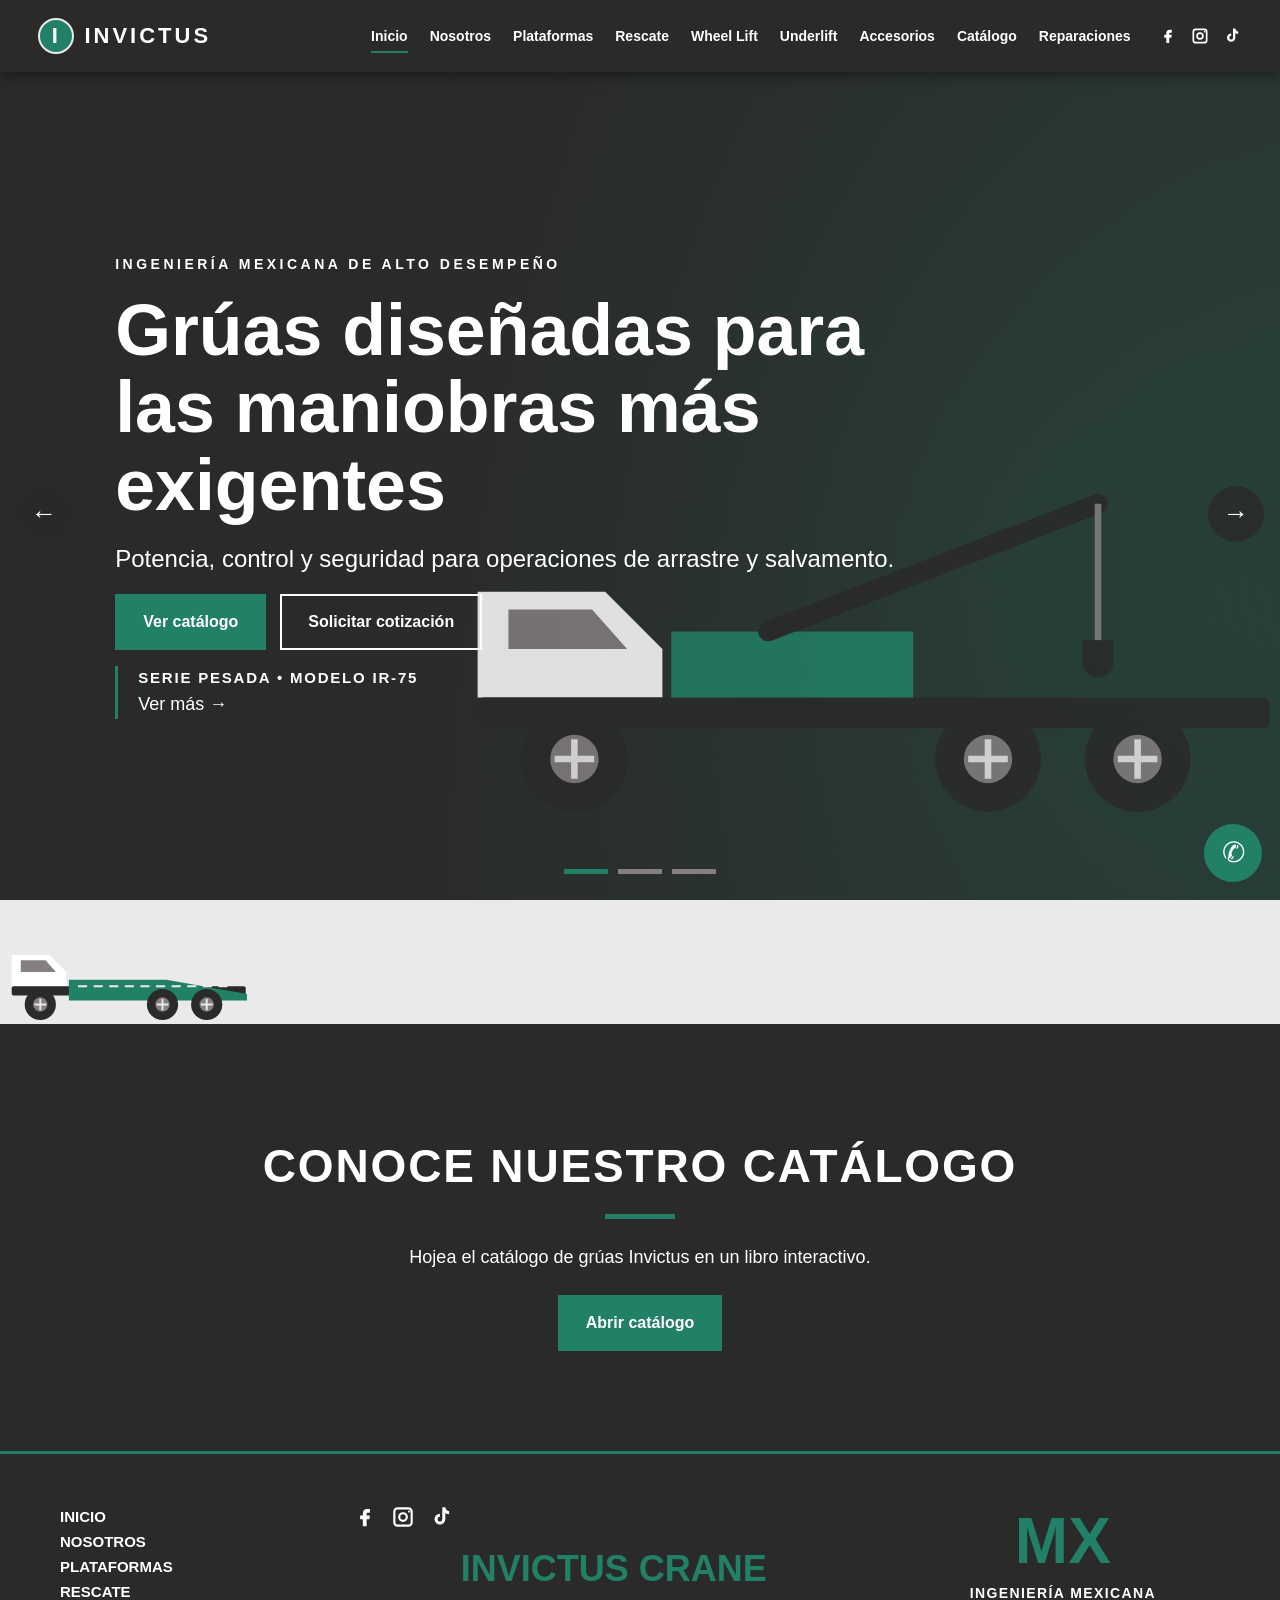
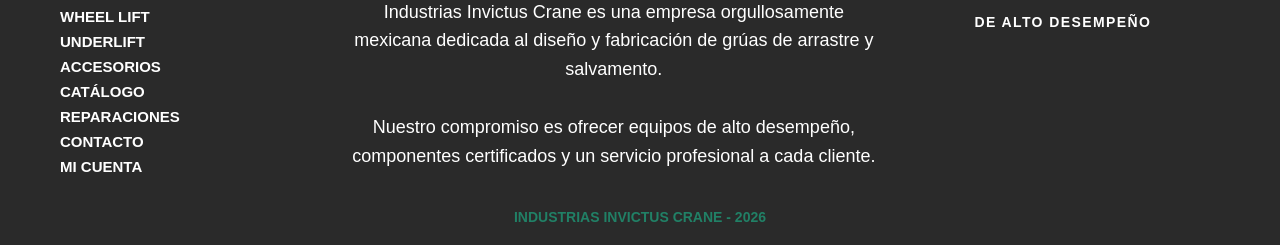
==== index.html @ 2e61e9db "Add files via upload" ====
<!DOCTYPE html><html lang="es"><head><meta charset="utf-8"><meta name="viewport" content="width=device-width,initial-scale=1"><title>Inicio | Industrias Invictus Crane</title><link rel="stylesheet" href="styles.css"></head><body>
<header><a class="logo" href="index.html"><i>I</i>INVICTUS</a><nav><a href="index.html" class="on">Inicio</a><a href="nosotros.html">Nosotros</a><a href="plataformas.html">Plataformas</a><a href="rescate.html">Rescate</a><a href="wheel-lift.html">Wheel Lift</a><a href="underlift.html">Underlift</a><a href="accesorios.html">Accesorios</a><a href="catalogo.html">Catálogo</a><a href="reparaciones.html">Reparaciones</a></nav><div class="soc"><a href="#" aria-label="Facebook"><svg class="ic" viewBox="0 0 24 24"><path d="M14 8h2.5V4.5H14C11.500 4.500 10 6 10 8.500v2H7.500V14H10v6.500h3.500V14H16l.5-3.500h-3V9c0-.600.400-1 1.500-1z"/></svg></a><a href="#" aria-label="Instagram"><svg class="ic" viewBox="0 0 24 24"><path fill-rule="evenodd" d="M7 3h10a4 4 0 0 1 4 4v10a4 4 0 0 1-4 4H7a4 4 0 0 1-4-4V7a4 4 0 0 1 4-4zm0 2a2 2 0 0 0-2 2v10a2 2 0 0 0 2 2h10a2 2 0 0 0 2-2V7a2 2 0 0 0-2-2zm5 2.500a4.500 4.500 0 1 1 0 9 4.500 4.500 0 0 1 0-9zm0 2a2.500 2.500 0 1 0 0 5 2.500 2.500 0 0 0 0-5zM17.500 6a1 1 0 1 1 0 2 1 1 0 0 1 0-2z"/></svg></a><a href="#" aria-label="TikTok"><svg class="ic" viewBox="0 0 24 24"><path d="M16 3c.300 2 1.600 3.400 3.500 3.600v2.800c-1.300 0-2.500-.4-3.500-1.100V14a5 5 0 1 1-5-5v2.800a2.200 2.200 0 1 0 2.200 2.200V3z"/></svg></a></div><button id="bg" aria-label="Menú">☰</button></header>
<main><section class="hero"><div class="sl"><div class="tr" data-t="r"></div><div class="eb">Ingeniería mexicana de alto desempeño</div><h1>Grúas diseñadas para las maniobras más exigentes</h1><p>Potencia, control y seguridad para operaciones de arrastre y salvamento.</p><div class="bt"><a class="btn g" href="catalogo.html">Ver catálogo</a><a class="btn" href="contacto.html">Solicitar cotización</a></div><a class="tg" href="rescate.html"><b>Serie pesada • Modelo IR-75</b><span>Ver más →</span></a></div><div class="sl"><div class="tr" data-t="w"></div><div class="eb">Ingeniería mexicana de alto desempeño</div><h1>Potencia que no se detiene</h1><p>Wheel lift y underlift para cada tipo de vehículo.</p><div class="bt"><a class="btn g" href="catalogo.html">Ver catálogo</a><a class="btn" href="contacto.html">Solicitar cotización</a></div><a class="tg" href="wheel-lift.html"><b>Wheel lift • Modelo WL-50</b><span>Ver más →</span></a></div><div class="sl"><div class="tr" data-t="p"></div><div class="eb">Ingeniería mexicana de alto desempeño</div><h1>Diseñadas para mover lo imposible</h1><p>Diseño especializado, componentes certificados y soporte profesional.</p><div class="bt"><a class="btn g" href="catalogo.html">Ver catálogo</a><a class="btn" href="contacto.html">Solicitar cotización</a></div><a class="tg" href="plataformas.html"><b>Plataforma • Modelo IP-22</b><span>Ver más →</span></a></div><button class="ar" id="a1">←</button><button class="ar" id="a2">→</button><div class="dts"></div></section><div class="rd"><div></div></div><section class="sec dk ce"><div class="wrap rv"><h2 class="t">Conoce nuestro catálogo</h2><p style="margin-bottom:24px">Hojea el catálogo de grúas Invictus en un libro interactivo.</p><a class="btn g" href="catalogo.html">Abrir catálogo</a></div></section></main>
<footer><div class="fg"><ul><li><a href="index.html">Inicio</a></li><li><a href="nosotros.html">Nosotros</a></li><li><a href="plataformas.html">Plataformas</a></li><li><a href="rescate.html">Rescate</a></li><li><a href="wheel-lift.html">Wheel Lift</a></li><li><a href="underlift.html">Underlift</a></li><li><a href="accesorios.html">Accesorios</a></li><li><a href="catalogo.html">Catálogo</a></li><li><a href="reparaciones.html">Reparaciones</a></li><li><a href="contacto.html">Contacto</a></li><li><a href="cuenta.html">Mi cuenta</a></li></ul><div class="fc ce"><div class="soc"><a href="#" aria-label="Facebook"><svg class="ic" viewBox="0 0 24 24"><path d="M14 8h2.5V4.5H14C11.500 4.500 10 6 10 8.500v2H7.500V14H10v6.500h3.500V14H16l.5-3.500h-3V9c0-.600.400-1 1.500-1z"/></svg></a><a href="#" aria-label="Instagram"><svg class="ic" viewBox="0 0 24 24"><path fill-rule="evenodd" d="M7 3h10a4 4 0 0 1 4 4v10a4 4 0 0 1-4 4H7a4 4 0 0 1-4-4V7a4 4 0 0 1 4-4zm0 2a2 2 0 0 0-2 2v10a2 2 0 0 0 2 2h10a2 2 0 0 0 2-2V7a2 2 0 0 0-2-2zm5 2.500a4.500 4.500 0 1 1 0 9 4.500 4.500 0 0 1 0-9zm0 2a2.500 2.500 0 1 0 0 5 2.500 2.500 0 0 0 0-5zM17.500 6a1 1 0 1 1 0 2 1 1 0 0 1 0-2z"/></svg></a><a href="#" aria-label="TikTok"><svg class="ic" viewBox="0 0 24 24"><path d="M16 3c.300 2 1.600 3.400 3.500 3.600v2.800c-1.300 0-2.500-.4-3.500-1.100V14a5 5 0 1 1-5-5v2.800a2.200 2.200 0 1 0 2.200 2.200V3z"/></svg></a></div><h3>INVICTUS CRANE</h3><p>Industrias Invictus Crane es una empresa orgullosamente mexicana dedicada al diseño y fabricación de grúas de arrastre y salvamento.</p><br><p>Nuestro compromiso es ofrecer equipos de alto desempeño, componentes certificados y un servicio profesional a cada cliente.</p></div><div class="fr"><big>MX</big><span>INGENIERÍA MEXICANA<br>DE ALTO DESEMPEÑO</span></div></div><p class="cp">INDUSTRIAS INVICTUS CRANE - 2026</p></footer>
<a class="wa" target="_blank" href="https://wa.me/520000000000" aria-label="WhatsApp">✆</a><script src="app.js"></script><script></script></body></html>
---- styles.css ----
:root{--g:#218066;--c:#2A2A2A;--m:#857F7F;--l:#EAEAEA;--w:#fff}
*{box-sizing:border-box;margin:0;padding:0}
html{scroll-behavior:smooth}
body{font:18px/1.6 Calibri,Carlito,sans-serif;color:var(--c);background:var(--w);padding-top:72px;overflow-x:hidden}
h1,h2,h3,h4,.btn,nav a,label,.eb{font-family:Arial,Helvetica,sans-serif}
a{color:inherit;text-decoration:none}button{font:inherit;cursor:pointer}[hidden]{display:none!important}
header{position:fixed;inset:0 0 auto 0;height:72px;z-index:60;background:var(--c);color:var(--w);display:flex;align-items:center;gap:16px;padding:0 clamp(14px,3vw,40px);box-shadow:0 2px 14px #0007;transition:height .3s}
header.s{height:58px}
.logo{display:flex;align-items:center;gap:10px;font:900 22px Arial;letter-spacing:3px}
.logo i{width:36px;height:36px;border-radius:50%;background:var(--g);display:grid;place-items:center;font-style:normal;border:2px solid var(--l);transition:transform .7s}
.logo:hover i{transform:rotate(360deg)}
nav{display:flex;margin-left:auto}
nav a{padding:8px 11px;font-size:14px;font-weight:700;position:relative}
nav a:after{content:"";position:absolute;left:11px;right:11px;bottom:2px;height:2px;background:var(--g);transform:scaleX(0);transition:.3s}
nav a:hover:after,nav a.on:after{transform:scaleX(1)}
.soc{display:flex;gap:12px}.soc a{width:20px;height:20px;transition:.3s}.soc a:hover{color:var(--g);transform:translateY(-3px)}
.ic{width:100%;height:100%;fill:currentColor}
#bg{display:none;margin-left:auto;background:none;border:0;color:#fff;width:34px;font-size:30px}
@media(max-width:1180px){#bg{display:block}.soc{margin-left:auto}#bg{margin-left:0}nav{display:none}nav.open{display:flex;flex-direction:column;position:fixed;top:58px;left:0;right:0;background:var(--c);padding:10px 20px 20px;animation:up .4s}}
.btn{display:inline-block;padding:13px 26px;border:2px solid var(--w);color:var(--w);font-weight:700;font-size:16px;background:transparent;transition:.3s}
.btn.g{background:var(--g);border-color:var(--g)}.btn.d{border-color:var(--c);color:var(--c)}.btn.d.on{background:var(--c);color:#fff}
.btn:hover{transform:translateY(-3px);box-shadow:0 8px 20px #0005;filter:brightness(1.12)}
.hero{position:relative;height:calc(100vh - 72px);min-height:540px;background:var(--c);overflow:hidden;color:#fff}
.sl{position:absolute;inset:0;opacity:0;transition:opacity 1s;display:flex;flex-direction:column;justify-content:center;align-items:flex-start;gap:16px;padding:0 clamp(20px,9vw,150px);background:linear-gradient(100deg,#2A2A2A 30%,#2A2A2Aaa),radial-gradient(circle at 80% 60%,var(--g),var(--c))}
.sl.on{opacity:1;z-index:1}
.tr{position:absolute;right:-3%;bottom:8%;width:min(72vw,880px);opacity:.85;transform:translateX(120%)}
.sl.on .tr{transform:none;transition:transform 1.8s cubic-bezier(.2,.8,.2,1)}.tr svg{animation:bob 3s ease-in-out infinite}
.sl>:not(.tr){position:relative;z-index:2;opacity:0}.sl.on>:not(.tr){animation:up .8s both}
.sl.on>:nth-child(3){animation-delay:.2s}.sl.on>:nth-child(4){animation-delay:.35s}.sl.on>:nth-child(5){animation-delay:.5s}.sl.on>:nth-child(6){animation-delay:.65s}
.eb{letter-spacing:.25em;font-size:14px;font-weight:700;text-transform:uppercase}
.sl h1{font-size:clamp(34px,5.6vw,72px);line-height:1.08;max-width:12em}.sl p{font-size:clamp(18px,2vw,24px)}.bt{display:flex;gap:14px;flex-wrap:wrap}
.tg{border-left:3px solid var(--g);padding-left:20px;font-family:Arial}.tg b{display:block;letter-spacing:.12em;text-transform:uppercase;font-size:15px}
.ar{position:absolute;top:50%;z-index:5;width:56px;height:56px;border-radius:50%;border:0;background:#2A2A2Acc;color:#fff;font-size:26px;transition:.3s}.ar:hover{background:var(--g)}#a1{left:16px}#a2{right:16px}
.dts{position:absolute;bottom:26px;left:50%;transform:translateX(-50%);z-index:5;display:flex;gap:10px}.dts button{width:44px;height:5px;border:0;background:var(--m)}.dts .on{background:var(--g)}
.sec{padding:clamp(50px,8vw,100px) clamp(18px,5vw,60px)}.wrap{max-width:1200px;margin:auto}
h2.t{font-size:clamp(28px,4vw,46px);text-transform:uppercase;letter-spacing:.04em;margin-bottom:24px}
h2.t:after{content:"";display:block;width:70px;height:5px;background:var(--g);margin-top:10px}
.dk{background:var(--c);color:#fff}.lt{background:var(--l)}.ce{text-align:center}.ce h2:after{margin:10px auto 0}
.rv{opacity:0;transform:translateY(40px);transition:opacity .8s,transform .8s}.rv.in{opacity:1;transform:none}
.two{display:grid;grid-template-columns:1fr 1fr;gap:30px}.pill{border:4px solid #fff;border-radius:60px;padding:40px;text-align:center;transition:.4s}.pill:hover{border-color:var(--g);transform:scale(1.03)}.pill h2{color:var(--g);margin-bottom:10px}
.rd{height:130px;overflow:hidden;background:var(--l);border-bottom:6px solid var(--c);position:relative}.rd svg{position:absolute;bottom:0;width:260px;animation:drive 14s linear infinite}
.tl{position:relative;max-width:900px;margin:40px auto}.tl:before{content:"";position:absolute;left:50%;top:0;bottom:0;width:4px;background:var(--g);transform:translateX(-50%)}
.ev{position:relative;width:50%;padding:0 40px 40px 0;text-align:right}.ev:nth-child(even){margin-left:50%;padding:0 0 40px 40px;text-align:left}
.ev:before{content:"";position:absolute;right:-10px;top:6px;width:20px;height:20px;border-radius:50%;background:var(--g);border:4px solid var(--l)}.ev:nth-child(even):before{left:-10px;right:auto}
.ev b{font:900 32px Arial;color:var(--g)}
@media(max-width:760px){.two,.stg,.fg,.r2{grid-template-columns:1fr!important}.tl:before{left:10px}.ev,.ev:nth-child(even){width:100%;margin:0;padding:0 0 30px 40px;text-align:left}.ev:before,.ev:nth-child(even):before{left:0;right:auto}.pill{border-radius:40px;padding:28px}}
.pv{background:var(--g);padding:36px clamp(14px,4vw,60px) 30px;min-height:calc(100vh - 72px - 125px)}
.pv h1{text-align:center;font-size:clamp(30px,5vw,56px);text-transform:uppercase;letter-spacing:.08em;color:var(--w)}
.stg{display:grid;grid-template-columns:1.4fr 1fr;gap:30px;align-items:center;max-width:1300px;margin:24px auto}
.im{filter:drop-shadow(0 25px 18px #0006)}.stg .k{fill:var(--c)}.stg .ks{stroke:var(--c)}.th .k{fill:var(--g)}
.card{background:var(--c);color:#fff;border-radius:36px;padding:34px}.card h2{font-size:clamp(28px,3.5vw,44px)}
.sp{margin-top:18px}.sp b{font:700 16px Arial;display:block}.bar{height:8px;background:var(--m);border-radius:5px;margin-top:6px;overflow:hidden}.bar i{display:block;height:100%;width:0;background:var(--g);transition:width 1.3s}
.fx .im{animation:inn .7s both}.fx .card{animation:up .7s both}
.th{display:flex;gap:12px;overflow-x:auto;background:var(--c);padding:16px clamp(14px,4vw,60px)}.th button{flex:0 0 150px;border:0;border-radius:14px;background:var(--m);color:#fff;padding:8px;font:700 13px Arial;transition:.3s}.th button.on{background:var(--l);color:var(--c);transform:translateY(-6px)}.th svg{display:block;width:100%}
.bk{--w:min(320px,43vw);--h:calc(var(--w)*1.42);perspective:2400px;display:flex;justify-content:center;margin:30px 0 10px}
.in{position:relative;width:var(--w);height:var(--h);transform-style:preserve-3d;transition:transform .9s}
.lf{position:absolute;inset:0;transform-origin:left;transform-style:preserve-3d;transition:transform .9s cubic-bezier(.5,0,.2,1);cursor:pointer}.lf.f{transform:rotateY(-180deg)}
.pg{position:absolute;inset:0;backface-visibility:hidden;background:var(--l);color:var(--c);padding:12px;overflow:hidden;box-shadow:0 10px 30px #0008;border:1px solid var(--m)}.pg.b{transform:rotateY(180deg)}
.cvr{position:absolute;inset:0;background:var(--g);color:#fff;display:flex;flex-direction:column;justify-content:center;align-items:center;text-align:center;padding:14px;gap:8px}.cvr.b2{background:var(--c)}.cvr h2{font-size:clamp(16px,2.4vw,28px)}.cvr p{font-size:clamp(11px,1.4vw,16px)}
.it{display:flex;flex-direction:column;height:100%;gap:4px;text-align:center}.it h3{font-size:clamp(14px,1.9vw,22px)}.it small{color:var(--g);font:700 clamp(9px,1.1vw,12px) Arial;text-transform:uppercase;letter-spacing:.1em}.it p{font-size:clamp(10px,1.25vw,15px);line-height:1.3}.it .btn{margin-top:auto;padding:8px 10px;font-size:clamp(10px,1.2vw,14px);color:#fff}.it svg{width:100%;padding:6px;transition:transform .5s}.lf:hover .it svg{transform:scale(1.08)}.it .pr{font:900 clamp(13px,1.7vw,20px) Arial;color:var(--g)}
.ctl{display:flex;justify-content:center;align-items:center;gap:20px;margin:20px 0}#cart{text-align:center;margin-top:10px}
.gr{display:grid;grid-template-columns:repeat(auto-fit,minmax(260px,1fr));gap:24px}.cd{background:var(--w);padding:30px;border-bottom:5px solid var(--g);transition:.4s}.cd:hover{transform:translateY(-8px);box-shadow:0 14px 30px #0003}.cd h3{color:var(--g);margin-bottom:8px}
.fm{max-width:640px;margin:auto;display:grid;gap:14px}.fm label{font-weight:700;font-size:14px;display:grid;gap:4px}.fm input,.fm textarea{width:100%;padding:13px;border:2px solid var(--m);font:inherit;background:var(--w);transition:.3s}.fm input:focus,.fm textarea:focus{outline:0;border-color:var(--g);box-shadow:0 0 0 4px #21806633}.r2{display:grid;grid-template-columns:1fr 1fr;gap:14px}.tb{display:flex;gap:10px;justify-content:center;margin-bottom:24px}
footer{background:var(--c);color:#fff;border-top:3px solid var(--g);padding:50px clamp(18px,5vw,60px) 20px}.fg{display:grid;grid-template-columns:1fr 2fr 1.2fr;gap:30px;max-width:1300px;margin:auto}
.fg ul{list-style:none}.fg li a{display:block;padding:4px 0;font:700 15px Arial;text-transform:uppercase;transition:.3s}.fg li a:hover{color:var(--g);transform:translateX(6px)}
.fc .soc{margin-bottom:10px}.fc .soc a{width:26px;height:26px}.fc h3{font-size:36px;color:var(--g)}.fr{text-align:center}.fr big{display:block;font:900 64px Arial;color:var(--g)}.fr span{font:700 14px Arial;letter-spacing:.1em}
.cp{text-align:center;margin-top:30px;color:var(--g);font:700 14px Arial}
.wa{position:fixed;right:18px;bottom:18px;z-index:70;width:58px;height:58px;border-radius:50%;background:var(--g);color:#fff;display:grid;place-items:center;font-size:28px;animation:pl 2.4s infinite}
.ts{position:fixed;left:50%;bottom:90px;transform:translateX(-50%);background:var(--c);color:#fff;padding:14px 24px;border-left:5px solid var(--g);z-index:80;animation:up .4s}
@keyframes up{from{opacity:0;transform:translateY(30px)}to{opacity:1;transform:none}}@keyframes inn{from{opacity:0;transform:translateX(-80px)}to{opacity:1;transform:none}}
@keyframes bob{50%{transform:translateY(-8px)}}@keyframes sp{to{transform:rotate(360deg)}}@keyframes drive{from{left:-300px}to{left:100%}}@keyframes pl{0%{box-shadow:0 0 0 0 #218066aa}70%,100%{box-shadow:0 0 0 22px #2180660}}
.wh{animation:sp 2.5s linear infinite;transform-box:fill-box;transform-origin:center}.k{fill:var(--g)}.ks{stroke:var(--g)}
@media(prefers-reduced-motion:reduce){*{animation:none!important;transition:none!important}.rv{opacity:1;transform:none}}
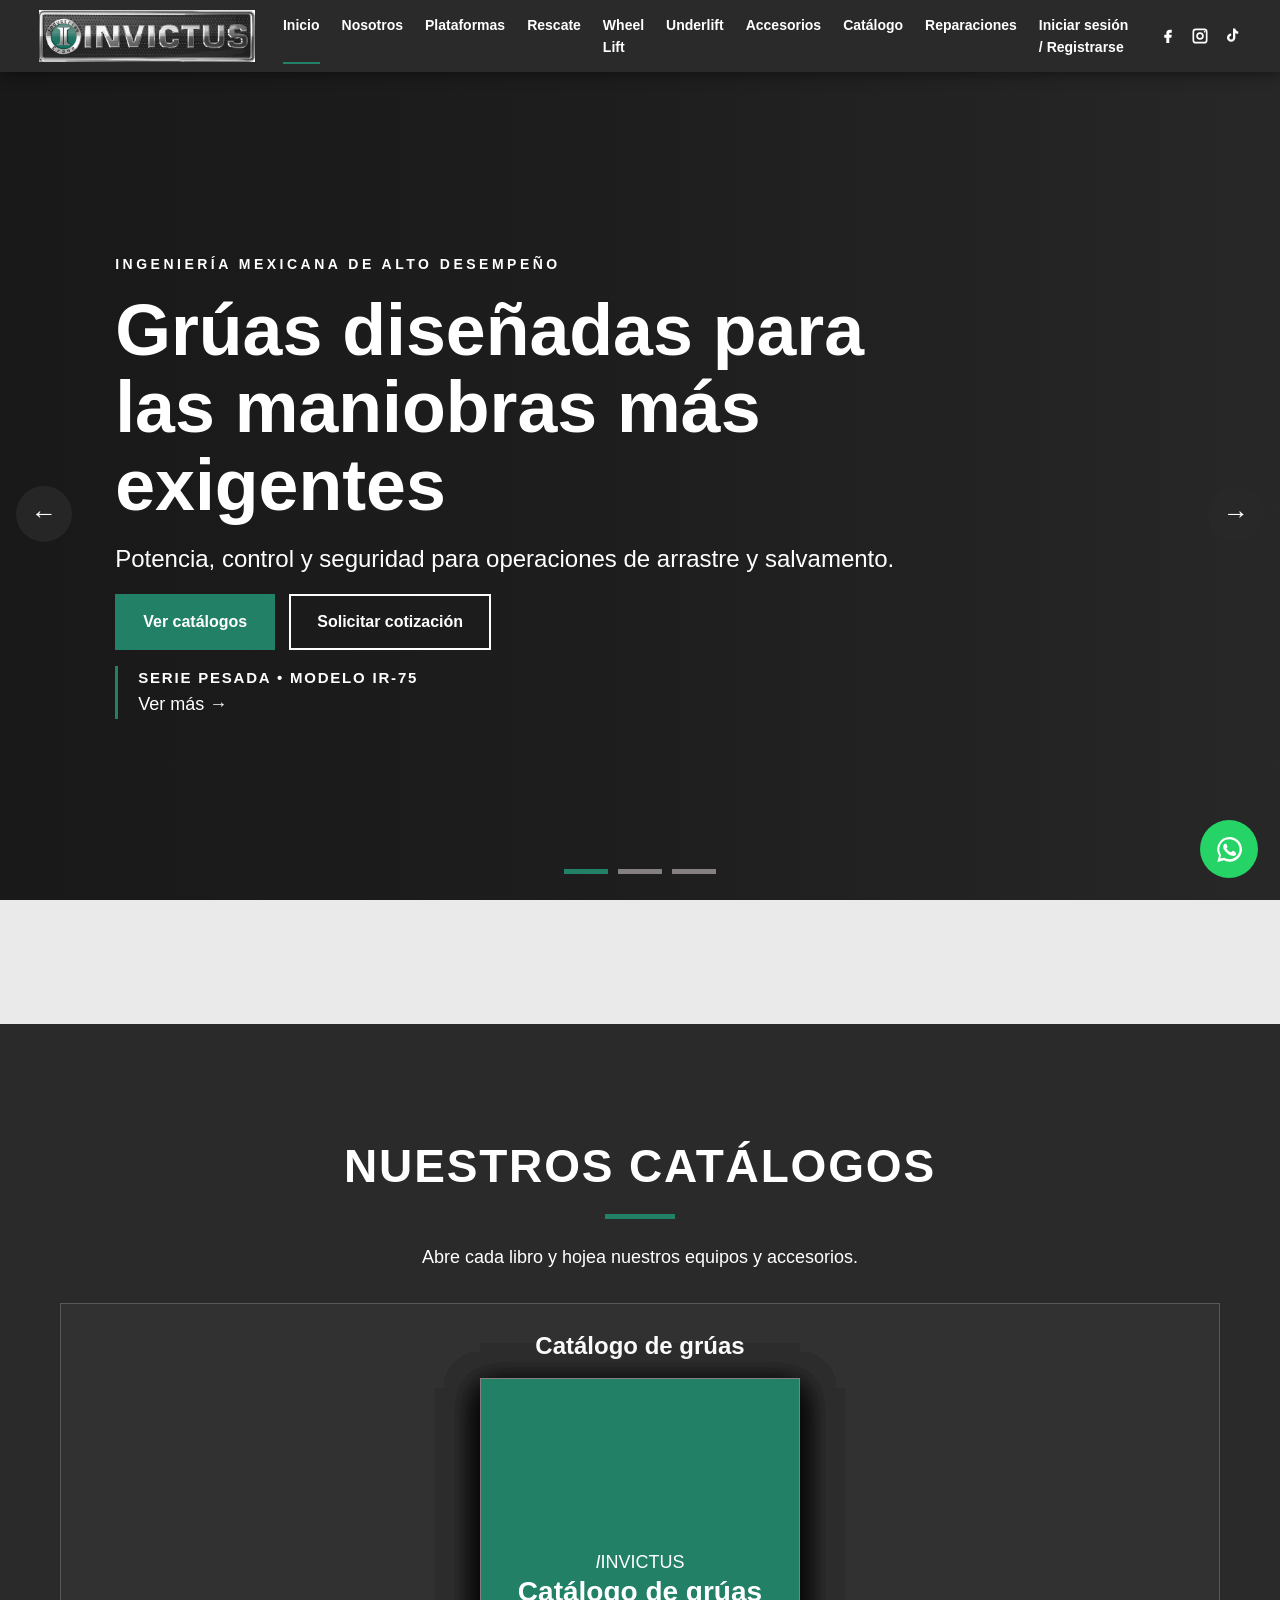
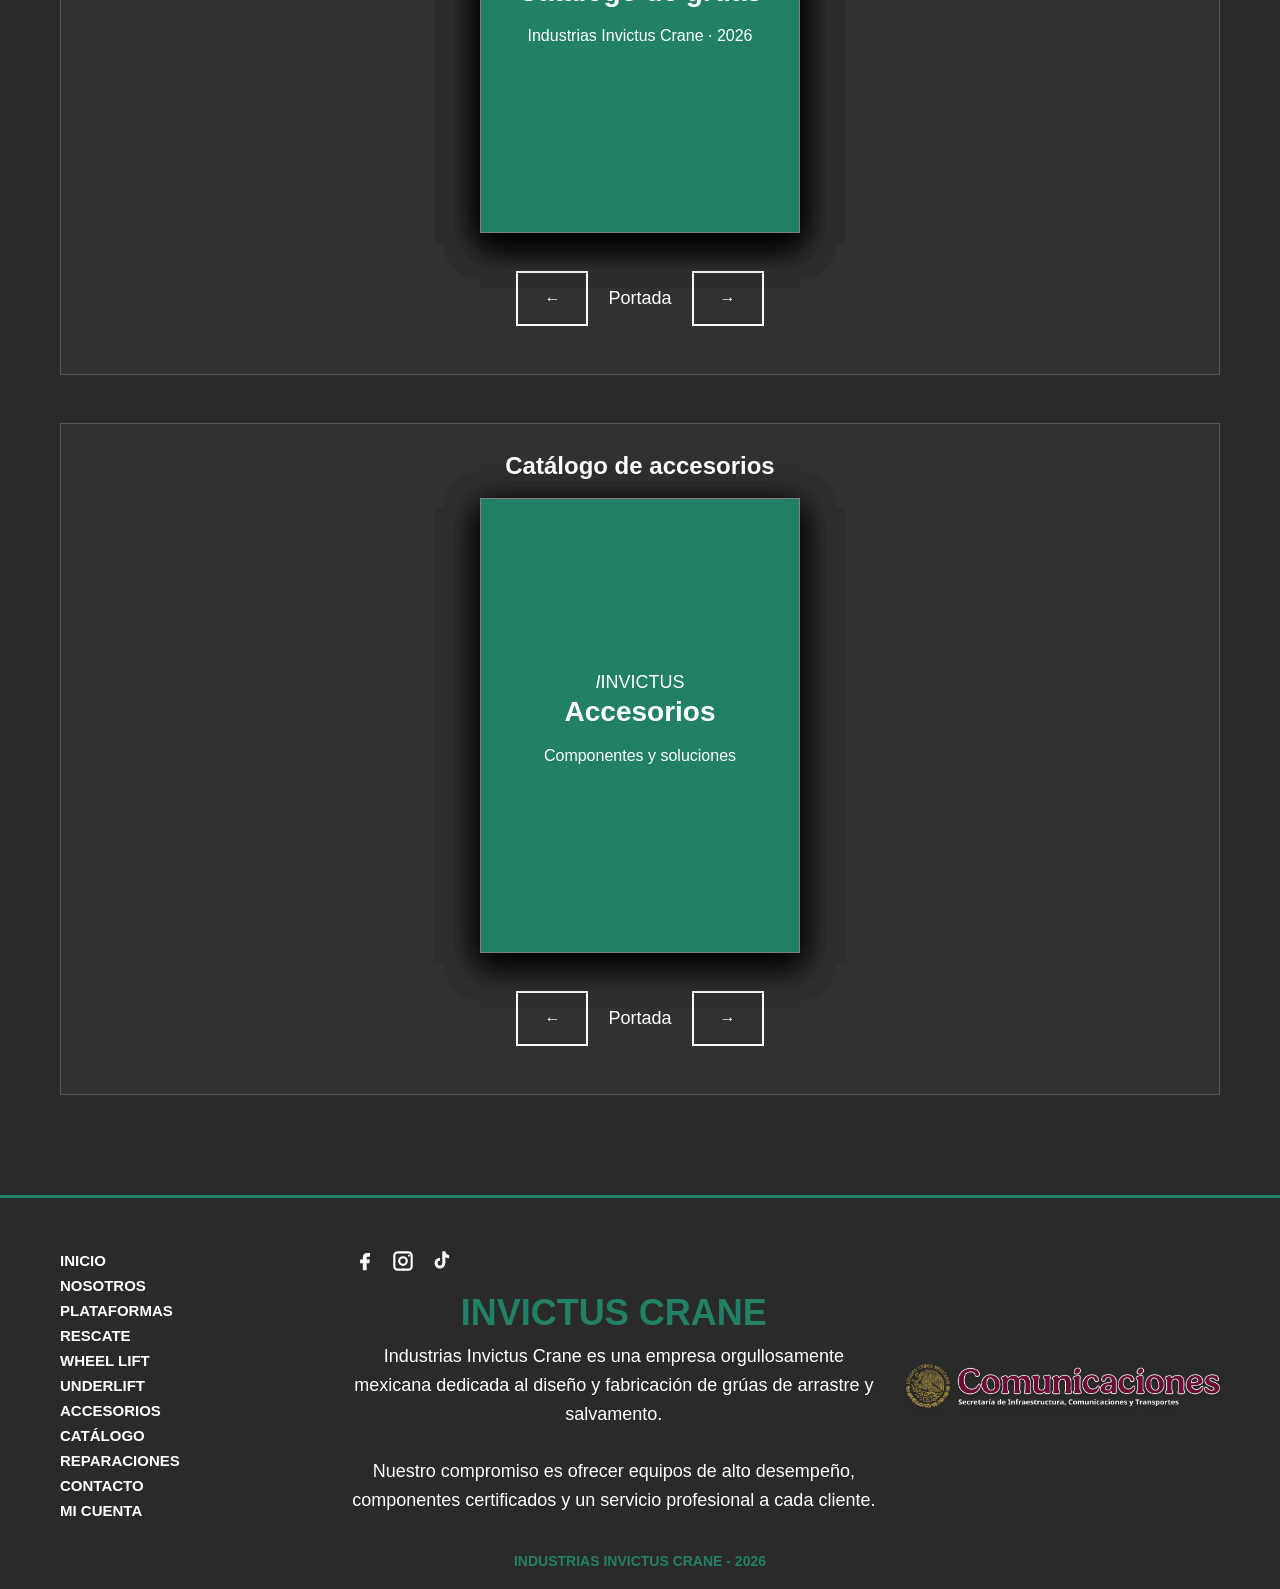
==== commit e9592f8b: "Add files via upload" ====
--- a/index.html
+++ b/index.html
@@ -1,5 +1,138 @@
-<!DOCTYPE html><html lang="es"><head><meta charset="utf-8"><meta name="viewport" content="width=device-width,initial-scale=1"><title>Inicio | Industrias Invictus Crane</title><link rel="stylesheet" href="styles.css"></head><body>
-<header><a class="logo" href="index.html"><i>I</i>INVICTUS</a><nav><a href="index.html" class="on">Inicio</a><a href="nosotros.html">Nosotros</a><a href="plataformas.html">Plataformas</a><a href="rescate.html">Rescate</a><a href="wheel-lift.html">Wheel Lift</a><a href="underlift.html">Underlift</a><a href="accesorios.html">Accesorios</a><a href="catalogo.html">Catálogo</a><a href="reparaciones.html">Reparaciones</a></nav><div class="soc"><a href="#" aria-label="Facebook"><svg class="ic" viewBox="0 0 24 24"><path d="M14 8h2.5V4.5H14C11.500 4.500 10 6 10 8.500v2H7.500V14H10v6.500h3.500V14H16l.5-3.500h-3V9c0-.600.400-1 1.500-1z"/></svg></a><a href="#" aria-label="Instagram"><svg class="ic" viewBox="0 0 24 24"><path fill-rule="evenodd" d="M7 3h10a4 4 0 0 1 4 4v10a4 4 0 0 1-4 4H7a4 4 0 0 1-4-4V7a4 4 0 0 1 4-4zm0 2a2 2 0 0 0-2 2v10a2 2 0 0 0 2 2h10a2 2 0 0 0 2-2V7a2 2 0 0 0-2-2zm5 2.500a4.500 4.500 0 1 1 0 9 4.500 4.500 0 0 1 0-9zm0 2a2.500 2.500 0 1 0 0 5 2.500 2.500 0 0 0 0-5zM17.500 6a1 1 0 1 1 0 2 1 1 0 0 1 0-2z"/></svg></a><a href="#" aria-label="TikTok"><svg class="ic" viewBox="0 0 24 24"><path d="M16 3c.300 2 1.600 3.400 3.500 3.600v2.800c-1.300 0-2.500-.4-3.500-1.100V14a5 5 0 1 1-5-5v2.800a2.200 2.200 0 1 0 2.200 2.200V3z"/></svg></a></div><button id="bg" aria-label="Menú">☰</button></header>
-<main><section class="hero"><div class="sl"><div class="tr" data-t="r"></div><div class="eb">Ingeniería mexicana de alto desempeño</div><h1>Grúas diseñadas para las maniobras más exigentes</h1><p>Potencia, control y seguridad para operaciones de arrastre y salvamento.</p><div class="bt"><a class="btn g" href="catalogo.html">Ver catálogo</a><a class="btn" href="contacto.html">Solicitar cotización</a></div><a class="tg" href="rescate.html"><b>Serie pesada • Modelo IR-75</b><span>Ver más →</span></a></div><div class="sl"><div class="tr" data-t="w"></div><div class="eb">Ingeniería mexicana de alto desempeño</div><h1>Potencia que no se detiene</h1><p>Wheel lift y underlift para cada tipo de vehículo.</p><div class="bt"><a class="btn g" href="catalogo.html">Ver catálogo</a><a class="btn" href="contacto.html">Solicitar cotización</a></div><a class="tg" href="wheel-lift.html"><b>Wheel lift • Modelo WL-50</b><span>Ver más →</span></a></div><div class="sl"><div class="tr" data-t="p"></div><div class="eb">Ingeniería mexicana de alto desempeño</div><h1>Diseñadas para mover lo imposible</h1><p>Diseño especializado, componentes certificados y soporte profesional.</p><div class="bt"><a class="btn g" href="catalogo.html">Ver catálogo</a><a class="btn" href="contacto.html">Solicitar cotización</a></div><a class="tg" href="plataformas.html"><b>Plataforma • Modelo IP-22</b><span>Ver más →</span></a></div><button class="ar" id="a1">←</button><button class="ar" id="a2">→</button><div class="dts"></div></section><div class="rd"><div></div></div><section class="sec dk ce"><div class="wrap rv"><h2 class="t">Conoce nuestro catálogo</h2><p style="margin-bottom:24px">Hojea el catálogo de grúas Invictus en un libro interactivo.</p><a class="btn g" href="catalogo.html">Abrir catálogo</a></div></section></main>
-<footer><div class="fg"><ul><li><a href="index.html">Inicio</a></li><li><a href="nosotros.html">Nosotros</a></li><li><a href="plataformas.html">Plataformas</a></li><li><a href="rescate.html">Rescate</a></li><li><a href="wheel-lift.html">Wheel Lift</a></li><li><a href="underlift.html">Underlift</a></li><li><a href="accesorios.html">Accesorios</a></li><li><a href="catalogo.html">Catálogo</a></li><li><a href="reparaciones.html">Reparaciones</a></li><li><a href="contacto.html">Contacto</a></li><li><a href="cuenta.html">Mi cuenta</a></li></ul><div class="fc ce"><div class="soc"><a href="#" aria-label="Facebook"><svg class="ic" viewBox="0 0 24 24"><path d="M14 8h2.5V4.5H14C11.500 4.500 10 6 10 8.500v2H7.500V14H10v6.500h3.500V14H16l.5-3.500h-3V9c0-.600.400-1 1.500-1z"/></svg></a><a href="#" aria-label="Instagram"><svg class="ic" viewBox="0 0 24 24"><path fill-rule="evenodd" d="M7 3h10a4 4 0 0 1 4 4v10a4 4 0 0 1-4 4H7a4 4 0 0 1-4-4V7a4 4 0 0 1 4-4zm0 2a2 2 0 0 0-2 2v10a2 2 0 0 0 2 2h10a2 2 0 0 0 2-2V7a2 2 0 0 0-2-2zm5 2.500a4.500 4.500 0 1 1 0 9 4.500 4.500 0 0 1 0-9zm0 2a2.500 2.500 0 1 0 0 5 2.500 2.500 0 0 0 0-5zM17.500 6a1 1 0 1 1 0 2 1 1 0 0 1 0-2z"/></svg></a><a href="#" aria-label="TikTok"><svg class="ic" viewBox="0 0 24 24"><path d="M16 3c.300 2 1.600 3.400 3.500 3.600v2.800c-1.300 0-2.500-.4-3.500-1.100V14a5 5 0 1 1-5-5v2.800a2.200 2.200 0 1 0 2.200 2.200V3z"/></svg></a></div><h3>INVICTUS CRANE</h3><p>Industrias Invictus Crane es una empresa orgullosamente mexicana dedicada al diseño y fabricación de grúas de arrastre y salvamento.</p><br><p>Nuestro compromiso es ofrecer equipos de alto desempeño, componentes certificados y un servicio profesional a cada cliente.</p></div><div class="fr"><big>MX</big><span>INGENIERÍA MEXICANA<br>DE ALTO DESEMPEÑO</span></div></div><p class="cp">INDUSTRIAS INVICTUS CRANE - 2026</p></footer>
-<a class="wa" target="_blank" href="https://wa.me/520000000000" aria-label="WhatsApp">✆</a><script src="app.js"></script><script></script></body></html>+<!DOCTYPE html>
+<html lang="es">
+
+<head>
+    <meta charset="utf-8">
+    <meta name="viewport" content="width=device-width,initial-scale=1">
+    <title>Inicio | Industrias Invictus Crane</title>
+    <link rel="stylesheet" href="styles.css">
+</head>
+
+<body>
+    <header><a class="logo" href="index.html" aria-label="Industrias Invictus Crane - Inicio"><img
+                src="logo-invictus.png" alt="Industrias Invictus Crane"></a>
+        <nav><a href="index.html" class="on">Inicio</a><a href="nosotros.html">Nosotros</a><a
+                href="plataformas.html">Plataformas</a><a href="rescate.html">Rescate</a><a href="wheel-lift.html">Wheel
+                Lift</a><a href="underlift.html">Underlift</a><a href="accesorios.html">Accesorios</a><a
+                href="catalogo.html">Catálogo</a><a href="reparaciones.html">Reparaciones</a><a
+                href="cuenta.html">Iniciar sesión / Registrarse</a></nav>
+        <div class="soc"><a href="#" aria-label="Facebook"><svg class="ic" viewBox="0 0 24 24">
+                    <path
+                        d="M14 8h2.5V4.5H14C11.500 4.500 10 6 10 8.500v2H7.500V14H10v6.500h3.500V14H16l.5-3.500h-3V9c0-.600.400-1 1.500-1z" />
+                </svg></a><a href="#" aria-label="Instagram"><svg class="ic" viewBox="0 0 24 24">
+                    <path fill-rule="evenodd"
+                        d="M7 3h10a4 4 0 0 1 4 4v10a4 4 0 0 1-4 4H7a4 4 0 0 1-4-4V7a4 4 0 0 1 4-4zm0 2a2 2 0 0 0-2 2v10a2 2 0 0 0 2 2h10a2 2 0 0 0 2-2V7a2 2 0 0 0-2-2zm5 2.500a4.500 4.500 0 1 1 0 9 4.500 4.500 0 0 1 0-9zm0 2a2.500 2.500 0 1 0 0 5 2.500 2.500 0 0 0 0-5zM17.500 6a1 1 0 1 1 0 2 1 1 0 0 1 0-2z" />
+                </svg></a><a href="#" aria-label="TikTok"><svg class="ic" viewBox="0 0 24 24">
+                    <path
+                        d="M16 3c.300 2 1.600 3.400 3.500 3.600v2.800c-1.300 0-2.500-.4-3.500-1.100V14a5 5 0 1 1-5-5v2.800a2.200 2.200 0 1 0 2.200 2.200V3z" />
+                </svg></a></div><button id="bg" aria-label="Menú">☰</button>
+    </header>
+    <main>
+        <section class="hero">
+            <div class="sl">
+                <div class="tr" data-t="r"></div>
+                <div class="eb">Ingeniería mexicana de alto desempeño</div>
+                <h1>Grúas diseñadas para las maniobras más exigentes</h1>
+                <p>Potencia, control y seguridad para operaciones de arrastre y salvamento.</p>
+                <div class="bt"><a class="btn g" href="#catalogos">Ver catálogos</a><a class="btn"
+                        href="contacto.html">Solicitar cotización</a></div><a class="tg" href="rescate.html"><b>Serie
+                        pesada • Modelo IR-75</b><span>Ver más →</span></a>
+            </div>
+            <div class="sl">
+                <div class="tr" data-t="w"></div>
+                <div class="eb">Ingeniería mexicana de alto desempeño</div>
+                <h1>Potencia que no se detiene</h1>
+                <p>Wheel lift y underlift para cada tipo de vehículo.</p>
+                <div class="bt"><a class="btn g" href="#catalogos">Ver catálogos</a><a class="btn"
+                        href="contacto.html">Solicitar cotización</a></div><a class="tg" href="wheel-lift.html"><b>Wheel
+                        lift • Modelo WL-50</b><span>Ver más →</span></a>
+            </div>
+            <div class="sl">
+                <div class="tr" data-t="p"></div>
+                <div class="eb">Ingeniería mexicana de alto desempeño</div>
+                <h1>Diseñadas para mover lo imposible</h1>
+                <p>Diseño especializado, componentes certificados y soporte profesional.</p>
+                <div class="bt"><a class="btn g" href="#catalogos">Ver catálogos</a><a class="btn"
+                        href="contacto.html">Solicitar cotización</a></div><a class="tg"
+                    href="plataformas.html"><b>Plataforma • Modelo IP-22</b><span>Ver más →</span></a>
+            </div><button class="ar" id="a1">←</button><button class="ar" id="a2">→</button>
+            <div class="dts"></div>
+        </section>
+        <div class="rd">
+            <div></div>
+        </div>
+        <section class="sec dk ce" id="catalogos">
+            <div class="wrap">
+                <h2 class="t">Nuestros catálogos</h2>
+                <p>Abre cada libro y hojea nuestros equipos y accesorios.</p>
+                <div class="home-books">
+                    <div class="home-book">
+                        <h3>Catálogo de grúas</h3>
+                        <div class="bk" id="bkHome1"></div>
+                        <div class="ctl"><button class="btn" id="pvHome1">←</button><span id="ctHome1"></span><button
+                                class="btn" id="nxHome1">→</button></div>
+                    </div>
+                    <div class="home-book">
+                        <h3>Catálogo de accesorios</h3>
+                        <div class="bk" id="bkHome2"></div>
+                        <div class="ctl"><button class="btn" id="pvHome2">←</button><span id="ctHome2"></span><button
+                                class="btn" id="nxHome2">→</button></div>
+                    </div>
+                </div>
+            </div>
+        </section>
+    </main>
+    <footer>
+        <div class="fg">
+            <ul>
+                <li><a href="index.html">Inicio</a></li>
+                <li><a href="nosotros.html">Nosotros</a></li>
+                <li><a href="plataformas.html">Plataformas</a></li>
+                <li><a href="rescate.html">Rescate</a></li>
+                <li><a href="wheel-lift.html">Wheel Lift</a></li>
+                <li><a href="underlift.html">Underlift</a></li>
+                <li><a href="accesorios.html">Accesorios</a></li>
+                <li><a href="catalogo.html">Catálogo</a></li>
+                <li><a href="reparaciones.html">Reparaciones</a></li>
+                <li><a href="contacto.html">Contacto</a></li>
+                <li><a href="cuenta.html">Mi cuenta</a></li>
+            </ul>
+            <div class="fc ce">
+                <div class="soc"><a href="#" aria-label="Facebook"><svg class="ic" viewBox="0 0 24 24">
+                            <path
+                                d="M14 8h2.5V4.5H14C11.500 4.500 10 6 10 8.500v2H7.500V14H10v6.500h3.500V14H16l.5-3.500h-3V9c0-.600.400-1 1.500-1z" />
+                        </svg></a><a href="#" aria-label="Instagram"><svg class="ic" viewBox="0 0 24 24">
+                            <path fill-rule="evenodd"
+                                d="M7 3h10a4 4 0 0 1 4 4v10a4 4 0 0 1-4 4H7a4 4 0 0 1-4-4V7a4 4 0 0 1 4-4zm0 2a2 2 0 0 0-2 2v10a2 2 0 0 0 2 2h10a2 2 0 0 0 2-2V7a2 2 0 0 0-2-2zm5 2.500a4.500 4.500 0 1 1 0 9 4.500 4.500 0 0 1 0-9zm0 2a2.500 2.500 0 1 0 0 5 2.500 2.500 0 0 0 0-5zM17.500 6a1 1 0 1 1 0 2 1 1 0 0 1 0-2z" />
+                        </svg></a><a href="#" aria-label="TikTok"><svg class="ic" viewBox="0 0 24 24">
+                            <path
+                                d="M16 3c.300 2 1.600 3.400 3.500 3.600v2.800c-1.300 0-2.500-.4-3.500-1.100V14a5 5 0 1 1-5-5v2.800a2.200 2.200 0 1 0 2.200 2.200V3z" />
+                        </svg></a></div>
+                <h3>INVICTUS CRANE</h3>
+                <p>Industrias Invictus Crane es una empresa orgullosamente mexicana dedicada al diseño y fabricación de
+                    grúas de arrastre y salvamento.</p><br>
+                <p>Nuestro compromiso es ofrecer equipos de alto desempeño, componentes certificados y un servicio
+                    profesional a cada cliente.</p>
+            </div>
+            <div class="fr"><img src="logo-comunicaciones.png"
+                    alt="Comunicaciones - Secretaría de Infraestructura, Comunicaciones y Transportes" loading="lazy">
+            </div>
+        </div>
+        <p class="cp">INDUSTRIAS INVICTUS CRANE - 2026</p>
+    </footer>
+    <a class="wa" target="_blank" href="https://wa.me/520000000000" aria-label="WhatsApp"><svg viewBox="0 0 32 32"
+            aria-hidden="true">
+            <path
+                d="M16 3.2A12.6 12.6 0 0 0 5.2 22.3L3.5 28.8l6.7-1.7A12.7 12.7 0 1 0 16 3.2zm0 22.9c-1.9 0-3.7-.5-5.3-1.5l-.4-.2-3.9 1 1-3.8-.3-.4A10.4 10.4 0 1 1 16 26.1zm5.7-7.8c-.3-.2-1.8-.9-2.1-1s-.5-.2-.7.2-.8 1-1 1.2-.4.2-.7.1a8.4 8.4 0 0 1-2.5-1.5 9.3 9.3 0 0 1-1.7-2.1c-.2-.3 0-.5.1-.7l.5-.5.3-.6c.1-.2 0-.4 0-.6l-1-2.3c-.2-.6-.5-.5-.7-.5h-.6c-.2 0-.6.1-.9.4s-1.2 1.2-1.2 2.9 1.2 3.3 1.4 3.5 2.4 3.7 5.8 5.1c.8.3 1.4.5 1.9.6.8.2 1.5.2 2 .1.6-.1 1.8-.7 2-1.4s.3-1.3.2-1.4-.3-.3-.6-.5z" />
+        </svg></a>
+    <script src="app.js"></script>
+    <script>
+        const makeHomeBook = (P, id) => { const el = document.getElementById(id); if (!el) return; const oldct = document.getElementById('ct' + id.replace('bk', '')); book(P, el); const prev = document.getElementById('pv' + id.replace('bk', '')), next = document.getElementById('nx' + id.replace('bk', '')); if (prev) prev.onclick = () => el.querySelector('.lf')?.click(); if (next) next.onclick = () => el.querySelector('.lf')?.click() };
+        const H1 = [cover('Catálogo de grúas', 'Industrias Invictus Crane · 2026')]; for (const k in G) G[k].slice(0, 2).forEach(x => H1.push(item(k, x))); H1.push(cover('Invictus Crane', 'Ingeniería mexicana', 1));
+        const H2 = [cover('Accesorios', 'Componentes y soluciones')]; ACC.slice(0, 6).forEach((x, i) => H2.push(`<div class="it">${acc(i)}<h3>${x[0]}</h3><small>Accesorios</small><p>${x[1]}</p><p class="pr">${x[2]} MXN</p></div>`)); H2.push(cover('Accesorios Invictus', 'Calidad y respaldo', 1));
+        const initBook = (P, id) => { const el = document.getElementById(id); book(P, el); let idx = 0; const pages = () => el.querySelectorAll('.lf'); const go = d => { const p = pages(); idx = Math.max(0, Math.min(p.length, idx + d)); p.forEach((l, k) => { l.classList.toggle('f', k < idx); l.style.zIndex = k < idx ? k : p.length - k }); el.querySelector('.in').style.transform = idx === 0 ? 'none' : idx === p.length ? 'translateX(100%)' : 'translateX(50%)'; document.getElementById('ct' + id.slice(2)).textContent = idx === 0 ? 'Portada' : idx === p.length ? 'Contraportada' : 'Páginas ' + (2 * idx) + ' y ' + (2 * idx + 1) }; document.getElementById('pv' + id.slice(2)).onclick = () => go(-1); document.getElementById('nx' + id.slice(2)).onclick = () => go(1); go(0) };
+        initBook(H1, 'bkHome1'); initBook(H2, 'bkHome2');
+    </script>
+</body>
+
+</html>
--- a/styles.css
+++ b/styles.css
@@ -1,74 +1,1187 @@
-
-:root{--g:#218066;--c:#2A2A2A;--m:#857F7F;--l:#EAEAEA;--w:#fff}
-*{box-sizing:border-box;margin:0;padding:0}
-html{scroll-behavior:smooth}
-body{font:18px/1.6 Calibri,Carlito,sans-serif;color:var(--c);background:var(--w);padding-top:72px;overflow-x:hidden}
-h1,h2,h3,h4,.btn,nav a,label,.eb{font-family:Arial,Helvetica,sans-serif}
-a{color:inherit;text-decoration:none}button{font:inherit;cursor:pointer}[hidden]{display:none!important}
-header{position:fixed;inset:0 0 auto 0;height:72px;z-index:60;background:var(--c);color:var(--w);display:flex;align-items:center;gap:16px;padding:0 clamp(14px,3vw,40px);box-shadow:0 2px 14px #0007;transition:height .3s}
-header.s{height:58px}
-.logo{display:flex;align-items:center;gap:10px;font:900 22px Arial;letter-spacing:3px}
-.logo i{width:36px;height:36px;border-radius:50%;background:var(--g);display:grid;place-items:center;font-style:normal;border:2px solid var(--l);transition:transform .7s}
-.logo:hover i{transform:rotate(360deg)}
-nav{display:flex;margin-left:auto}
-nav a{padding:8px 11px;font-size:14px;font-weight:700;position:relative}
-nav a:after{content:"";position:absolute;left:11px;right:11px;bottom:2px;height:2px;background:var(--g);transform:scaleX(0);transition:.3s}
-nav a:hover:after,nav a.on:after{transform:scaleX(1)}
-.soc{display:flex;gap:12px}.soc a{width:20px;height:20px;transition:.3s}.soc a:hover{color:var(--g);transform:translateY(-3px)}
-.ic{width:100%;height:100%;fill:currentColor}
-#bg{display:none;margin-left:auto;background:none;border:0;color:#fff;width:34px;font-size:30px}
-@media(max-width:1180px){#bg{display:block}.soc{margin-left:auto}#bg{margin-left:0}nav{display:none}nav.open{display:flex;flex-direction:column;position:fixed;top:58px;left:0;right:0;background:var(--c);padding:10px 20px 20px;animation:up .4s}}
-.btn{display:inline-block;padding:13px 26px;border:2px solid var(--w);color:var(--w);font-weight:700;font-size:16px;background:transparent;transition:.3s}
-.btn.g{background:var(--g);border-color:var(--g)}.btn.d{border-color:var(--c);color:var(--c)}.btn.d.on{background:var(--c);color:#fff}
-.btn:hover{transform:translateY(-3px);box-shadow:0 8px 20px #0005;filter:brightness(1.12)}
-.hero{position:relative;height:calc(100vh - 72px);min-height:540px;background:var(--c);overflow:hidden;color:#fff}
-.sl{position:absolute;inset:0;opacity:0;transition:opacity 1s;display:flex;flex-direction:column;justify-content:center;align-items:flex-start;gap:16px;padding:0 clamp(20px,9vw,150px);background:linear-gradient(100deg,#2A2A2A 30%,#2A2A2Aaa),radial-gradient(circle at 80% 60%,var(--g),var(--c))}
-.sl.on{opacity:1;z-index:1}
-.tr{position:absolute;right:-3%;bottom:8%;width:min(72vw,880px);opacity:.85;transform:translateX(120%)}
-.sl.on .tr{transform:none;transition:transform 1.8s cubic-bezier(.2,.8,.2,1)}.tr svg{animation:bob 3s ease-in-out infinite}
-.sl>:not(.tr){position:relative;z-index:2;opacity:0}.sl.on>:not(.tr){animation:up .8s both}
-.sl.on>:nth-child(3){animation-delay:.2s}.sl.on>:nth-child(4){animation-delay:.35s}.sl.on>:nth-child(5){animation-delay:.5s}.sl.on>:nth-child(6){animation-delay:.65s}
-.eb{letter-spacing:.25em;font-size:14px;font-weight:700;text-transform:uppercase}
-.sl h1{font-size:clamp(34px,5.6vw,72px);line-height:1.08;max-width:12em}.sl p{font-size:clamp(18px,2vw,24px)}.bt{display:flex;gap:14px;flex-wrap:wrap}
-.tg{border-left:3px solid var(--g);padding-left:20px;font-family:Arial}.tg b{display:block;letter-spacing:.12em;text-transform:uppercase;font-size:15px}
-.ar{position:absolute;top:50%;z-index:5;width:56px;height:56px;border-radius:50%;border:0;background:#2A2A2Acc;color:#fff;font-size:26px;transition:.3s}.ar:hover{background:var(--g)}#a1{left:16px}#a2{right:16px}
-.dts{position:absolute;bottom:26px;left:50%;transform:translateX(-50%);z-index:5;display:flex;gap:10px}.dts button{width:44px;height:5px;border:0;background:var(--m)}.dts .on{background:var(--g)}
-.sec{padding:clamp(50px,8vw,100px) clamp(18px,5vw,60px)}.wrap{max-width:1200px;margin:auto}
-h2.t{font-size:clamp(28px,4vw,46px);text-transform:uppercase;letter-spacing:.04em;margin-bottom:24px}
-h2.t:after{content:"";display:block;width:70px;height:5px;background:var(--g);margin-top:10px}
-.dk{background:var(--c);color:#fff}.lt{background:var(--l)}.ce{text-align:center}.ce h2:after{margin:10px auto 0}
-.rv{opacity:0;transform:translateY(40px);transition:opacity .8s,transform .8s}.rv.in{opacity:1;transform:none}
-.two{display:grid;grid-template-columns:1fr 1fr;gap:30px}.pill{border:4px solid #fff;border-radius:60px;padding:40px;text-align:center;transition:.4s}.pill:hover{border-color:var(--g);transform:scale(1.03)}.pill h2{color:var(--g);margin-bottom:10px}
-.rd{height:130px;overflow:hidden;background:var(--l);border-bottom:6px solid var(--c);position:relative}.rd svg{position:absolute;bottom:0;width:260px;animation:drive 14s linear infinite}
-.tl{position:relative;max-width:900px;margin:40px auto}.tl:before{content:"";position:absolute;left:50%;top:0;bottom:0;width:4px;background:var(--g);transform:translateX(-50%)}
-.ev{position:relative;width:50%;padding:0 40px 40px 0;text-align:right}.ev:nth-child(even){margin-left:50%;padding:0 0 40px 40px;text-align:left}
-.ev:before{content:"";position:absolute;right:-10px;top:6px;width:20px;height:20px;border-radius:50%;background:var(--g);border:4px solid var(--l)}.ev:nth-child(even):before{left:-10px;right:auto}
-.ev b{font:900 32px Arial;color:var(--g)}
-@media(max-width:760px){.two,.stg,.fg,.r2{grid-template-columns:1fr!important}.tl:before{left:10px}.ev,.ev:nth-child(even){width:100%;margin:0;padding:0 0 30px 40px;text-align:left}.ev:before,.ev:nth-child(even):before{left:0;right:auto}.pill{border-radius:40px;padding:28px}}
-.pv{background:var(--g);padding:36px clamp(14px,4vw,60px) 30px;min-height:calc(100vh - 72px - 125px)}
-.pv h1{text-align:center;font-size:clamp(30px,5vw,56px);text-transform:uppercase;letter-spacing:.08em;color:var(--w)}
-.stg{display:grid;grid-template-columns:1.4fr 1fr;gap:30px;align-items:center;max-width:1300px;margin:24px auto}
-.im{filter:drop-shadow(0 25px 18px #0006)}.stg .k{fill:var(--c)}.stg .ks{stroke:var(--c)}.th .k{fill:var(--g)}
-.card{background:var(--c);color:#fff;border-radius:36px;padding:34px}.card h2{font-size:clamp(28px,3.5vw,44px)}
-.sp{margin-top:18px}.sp b{font:700 16px Arial;display:block}.bar{height:8px;background:var(--m);border-radius:5px;margin-top:6px;overflow:hidden}.bar i{display:block;height:100%;width:0;background:var(--g);transition:width 1.3s}
-.fx .im{animation:inn .7s both}.fx .card{animation:up .7s both}
-.th{display:flex;gap:12px;overflow-x:auto;background:var(--c);padding:16px clamp(14px,4vw,60px)}.th button{flex:0 0 150px;border:0;border-radius:14px;background:var(--m);color:#fff;padding:8px;font:700 13px Arial;transition:.3s}.th button.on{background:var(--l);color:var(--c);transform:translateY(-6px)}.th svg{display:block;width:100%}
-.bk{--w:min(320px,43vw);--h:calc(var(--w)*1.42);perspective:2400px;display:flex;justify-content:center;margin:30px 0 10px}
-.in{position:relative;width:var(--w);height:var(--h);transform-style:preserve-3d;transition:transform .9s}
-.lf{position:absolute;inset:0;transform-origin:left;transform-style:preserve-3d;transition:transform .9s cubic-bezier(.5,0,.2,1);cursor:pointer}.lf.f{transform:rotateY(-180deg)}
-.pg{position:absolute;inset:0;backface-visibility:hidden;background:var(--l);color:var(--c);padding:12px;overflow:hidden;box-shadow:0 10px 30px #0008;border:1px solid var(--m)}.pg.b{transform:rotateY(180deg)}
-.cvr{position:absolute;inset:0;background:var(--g);color:#fff;display:flex;flex-direction:column;justify-content:center;align-items:center;text-align:center;padding:14px;gap:8px}.cvr.b2{background:var(--c)}.cvr h2{font-size:clamp(16px,2.4vw,28px)}.cvr p{font-size:clamp(11px,1.4vw,16px)}
-.it{display:flex;flex-direction:column;height:100%;gap:4px;text-align:center}.it h3{font-size:clamp(14px,1.9vw,22px)}.it small{color:var(--g);font:700 clamp(9px,1.1vw,12px) Arial;text-transform:uppercase;letter-spacing:.1em}.it p{font-size:clamp(10px,1.25vw,15px);line-height:1.3}.it .btn{margin-top:auto;padding:8px 10px;font-size:clamp(10px,1.2vw,14px);color:#fff}.it svg{width:100%;padding:6px;transition:transform .5s}.lf:hover .it svg{transform:scale(1.08)}.it .pr{font:900 clamp(13px,1.7vw,20px) Arial;color:var(--g)}
-.ctl{display:flex;justify-content:center;align-items:center;gap:20px;margin:20px 0}#cart{text-align:center;margin-top:10px}
-.gr{display:grid;grid-template-columns:repeat(auto-fit,minmax(260px,1fr));gap:24px}.cd{background:var(--w);padding:30px;border-bottom:5px solid var(--g);transition:.4s}.cd:hover{transform:translateY(-8px);box-shadow:0 14px 30px #0003}.cd h3{color:var(--g);margin-bottom:8px}
-.fm{max-width:640px;margin:auto;display:grid;gap:14px}.fm label{font-weight:700;font-size:14px;display:grid;gap:4px}.fm input,.fm textarea{width:100%;padding:13px;border:2px solid var(--m);font:inherit;background:var(--w);transition:.3s}.fm input:focus,.fm textarea:focus{outline:0;border-color:var(--g);box-shadow:0 0 0 4px #21806633}.r2{display:grid;grid-template-columns:1fr 1fr;gap:14px}.tb{display:flex;gap:10px;justify-content:center;margin-bottom:24px}
-footer{background:var(--c);color:#fff;border-top:3px solid var(--g);padding:50px clamp(18px,5vw,60px) 20px}.fg{display:grid;grid-template-columns:1fr 2fr 1.2fr;gap:30px;max-width:1300px;margin:auto}
-.fg ul{list-style:none}.fg li a{display:block;padding:4px 0;font:700 15px Arial;text-transform:uppercase;transition:.3s}.fg li a:hover{color:var(--g);transform:translateX(6px)}
-.fc .soc{margin-bottom:10px}.fc .soc a{width:26px;height:26px}.fc h3{font-size:36px;color:var(--g)}.fr{text-align:center}.fr big{display:block;font:900 64px Arial;color:var(--g)}.fr span{font:700 14px Arial;letter-spacing:.1em}
-.cp{text-align:center;margin-top:30px;color:var(--g);font:700 14px Arial}
-.wa{position:fixed;right:18px;bottom:18px;z-index:70;width:58px;height:58px;border-radius:50%;background:var(--g);color:#fff;display:grid;place-items:center;font-size:28px;animation:pl 2.4s infinite}
-.ts{position:fixed;left:50%;bottom:90px;transform:translateX(-50%);background:var(--c);color:#fff;padding:14px 24px;border-left:5px solid var(--g);z-index:80;animation:up .4s}
-@keyframes up{from{opacity:0;transform:translateY(30px)}to{opacity:1;transform:none}}@keyframes inn{from{opacity:0;transform:translateX(-80px)}to{opacity:1;transform:none}}
-@keyframes bob{50%{transform:translateY(-8px)}}@keyframes sp{to{transform:rotate(360deg)}}@keyframes drive{from{left:-300px}to{left:100%}}@keyframes pl{0%{box-shadow:0 0 0 0 #218066aa}70%,100%{box-shadow:0 0 0 22px #2180660}}
-.wh{animation:sp 2.5s linear infinite;transform-box:fill-box;transform-origin:center}.k{fill:var(--g)}.ks{stroke:var(--g)}
-@media(prefers-reduced-motion:reduce){*{animation:none!important;transition:none!important}.rv{opacity:1;transform:none}}
+:root {
+    --g: #218066;
+    --c: #2A2A2A;
+    --m: #857F7F;
+    --l: #EAEAEA;
+    --w: #fff
+}
+
+* {
+    box-sizing: border-box;
+    margin: 0;
+    padding: 0
+}
+
+html {
+    scroll-behavior: smooth
+}
+
+body {
+    font: 18px/1.6 Calibri, Carlito, sans-serif;
+    color: var(--c);
+    background: var(--w);
+    padding-top: 72px;
+    overflow-x: hidden
+}
+
+h1,
+h2,
+h3,
+h4,
+.btn,
+nav a,
+label,
+.eb {
+    font-family: Arial, Helvetica, sans-serif
+}
+
+a {
+    color: inherit;
+    text-decoration: none
+}
+
+button {
+    font: inherit;
+    cursor: pointer
+}
+
+[hidden] {
+    display: none !important
+}
+
+header {
+    position: fixed;
+    inset: 0 0 auto 0;
+    height: 72px;
+    z-index: 60;
+    background: var(--c);
+    color: var(--w);
+    display: flex;
+    align-items: center;
+    gap: 16px;
+    padding: 0 clamp(14px, 3vw, 40px);
+    box-shadow: 0 2px 14px #0007;
+    transition: height .3s
+}
+
+header.s {
+    height: 58px
+}
+
+.logo {
+    display: flex;
+    align-items: center;
+    flex: 0 0 auto;
+    line-height: 0
+}
+
+.logo img {
+    display: block;
+    width: clamp(150px, 17vw, 220px);
+    height: auto;
+    max-height: 52px;
+    object-fit: contain
+}
+
+.logo:hover img {
+    opacity: .9;
+    transition: opacity .2s
+}
+
+nav {
+    display: flex;
+    margin-left: auto
+}
+
+nav a {
+    padding: 8px 11px;
+    font-size: 14px;
+    font-weight: 700;
+    position: relative
+}
+
+nav a:after {
+    content: "";
+    position: absolute;
+    left: 11px;
+    right: 11px;
+    bottom: 2px;
+    height: 2px;
+    background: var(--g);
+    transform: scaleX(0);
+    transition: .3s
+}
+
+nav a:hover:after,
+nav a.on:after {
+    transform: scaleX(1)
+}
+
+.soc {
+    display: flex;
+    gap: 12px
+}
+
+.soc a {
+    width: 20px;
+    height: 20px;
+    transition: .3s
+}
+
+.soc a:hover {
+    color: var(--g);
+    transform: translateY(-3px)
+}
+
+.ic {
+    width: 100%;
+    height: 100%;
+    fill: currentColor
+}
+
+#bg {
+    display: none;
+    margin-left: auto;
+    background: none;
+    border: 0;
+    color: #fff;
+    width: 34px;
+    font-size: 30px
+}
+
+@media(max-width:1180px) {
+    #bg {
+        display: block
+    }
+
+    .soc {
+        margin-left: auto
+    }
+
+    #bg {
+        margin-left: 0
+    }
+
+    nav {
+        display: none
+    }
+
+    nav.open {
+        display: flex;
+        flex-direction: column;
+        position: fixed;
+        top: 58px;
+        left: 0;
+        right: 0;
+        background: var(--c);
+        padding: 10px 20px 20px;
+        animation: up .4s
+    }
+}
+
+.btn {
+    display: inline-block;
+    padding: 13px 26px;
+    border: 2px solid var(--w);
+    color: var(--w);
+    font-weight: 700;
+    font-size: 16px;
+    background: transparent;
+    transition: .3s
+}
+
+.btn.g {
+    background: var(--g);
+    border-color: var(--g)
+}
+
+.btn.d {
+    border-color: var(--c);
+    color: var(--c)
+}
+
+.btn.d.on {
+    background: var(--c);
+    color: #fff
+}
+
+.btn:hover {
+    transform: translateY(-3px);
+    box-shadow: 0 8px 20px #0005;
+    filter: brightness(1.12)
+}
+
+.hero {
+    position: relative;
+    height: calc(100vh - 72px);
+    min-height: 540px;
+    background: var(--c);
+    overflow: hidden;
+    color: #fff
+}
+
+.sl {
+    position: absolute;
+    inset: 0;
+    opacity: 0;
+    transition: opacity 1s;
+    display: flex;
+    flex-direction: column;
+    justify-content: center;
+    align-items: flex-start;
+    gap: 16px;
+    padding: 0 clamp(20px, 9vw, 150px);
+    background: linear-gradient(100deg, #2A2A2A 30%, #2A2A2Aaa), radial-gradient(circle at 80% 60%, var(--g), var(--c))
+}
+
+.sl.on {
+    opacity: 1;
+    z-index: 1
+}
+
+.tr {
+    position: absolute;
+    right: -3%;
+    bottom: 8%;
+    width: min(72vw, 880px);
+    opacity: .85;
+    transform: translateX(120%)
+}
+
+.sl.on .tr {
+    transform: none;
+    transition: transform 1.8s cubic-bezier(.2, .8, .2, 1)
+}
+
+.tr svg {
+    animation: bob 3s ease-in-out infinite
+}
+
+.sl>:not(.tr) {
+    position: relative;
+    z-index: 2;
+    opacity: 0
+}
+
+.sl.on>:not(.tr) {
+    animation: up .8s both
+}
+
+.sl.on>:nth-child(3) {
+    animation-delay: .2s
+}
+
+.sl.on>:nth-child(4) {
+    animation-delay: .35s
+}
+
+.sl.on>:nth-child(5) {
+    animation-delay: .5s
+}
+
+.sl.on>:nth-child(6) {
+    animation-delay: .65s
+}
+
+.eb {
+    letter-spacing: .25em;
+    font-size: 14px;
+    font-weight: 700;
+    text-transform: uppercase
+}
+
+.sl h1 {
+    font-size: clamp(34px, 5.6vw, 72px);
+    line-height: 1.08;
+    max-width: 12em
+}
+
+.sl p {
+    font-size: clamp(18px, 2vw, 24px)
+}
+
+.bt {
+    display: flex;
+    gap: 14px;
+    flex-wrap: wrap
+}
+
+.tg {
+    border-left: 3px solid var(--g);
+    padding-left: 20px;
+    font-family: Arial
+}
+
+.tg b {
+    display: block;
+    letter-spacing: .12em;
+    text-transform: uppercase;
+    font-size: 15px
+}
+
+.ar {
+    position: absolute;
+    top: 50%;
+    z-index: 5;
+    width: 56px;
+    height: 56px;
+    border-radius: 50%;
+    border: 0;
+    background: #2A2A2Acc;
+    color: #fff;
+    font-size: 26px;
+    transition: .3s
+}
+
+.ar:hover {
+    background: var(--g)
+}
+
+#a1 {
+    left: 16px
+}
+
+#a2 {
+    right: 16px
+}
+
+.dts {
+    position: absolute;
+    bottom: 26px;
+    left: 50%;
+    transform: translateX(-50%);
+    z-index: 5;
+    display: flex;
+    gap: 10px
+}
+
+.dts button {
+    width: 44px;
+    height: 5px;
+    border: 0;
+    background: var(--m)
+}
+
+.dts .on {
+    background: var(--g)
+}
+
+.sec {
+    padding: clamp(50px, 8vw, 100px) clamp(18px, 5vw, 60px)
+}
+
+.wrap {
+    max-width: 1200px;
+    margin: auto
+}
+
+h2.t {
+    font-size: clamp(28px, 4vw, 46px);
+    text-transform: uppercase;
+    letter-spacing: .04em;
+    margin-bottom: 24px
+}
+
+h2.t:after {
+    content: "";
+    display: block;
+    width: 70px;
+    height: 5px;
+    background: var(--g);
+    margin-top: 10px
+}
+
+.dk {
+    background: var(--c);
+    color: #fff
+}
+
+.lt {
+    background: var(--l)
+}
+
+.ce {
+    text-align: center
+}
+
+.ce h2:after {
+    margin: 10px auto 0
+}
+
+.rv {
+    opacity: 0;
+    transform: translateY(40px);
+    transition: opacity .8s, transform .8s
+}
+
+.rv.in {
+    opacity: 1;
+    transform: none
+}
+
+.two {
+    display: grid;
+    grid-template-columns: 1fr 1fr;
+    gap: 30px
+}
+
+.pill {
+    border: 4px solid #fff;
+    border-radius: 60px;
+    padding: 40px;
+    text-align: center;
+    transition: .4s
+}
+
+.pill:hover {
+    border-color: var(--g);
+    transform: scale(1.03)
+}
+
+.pill h2 {
+    color: var(--g);
+    margin-bottom: 10px
+}
+
+.rd {
+    height: 130px;
+    overflow: hidden;
+    background: var(--l);
+    border-bottom: 6px solid var(--c);
+    position: relative
+}
+
+.rd svg {
+    position: absolute;
+    bottom: 0;
+    width: 260px;
+    animation: drive 14s linear infinite
+}
+
+.tl {
+    position: relative;
+    max-width: 900px;
+    margin: 40px auto
+}
+
+.tl:before {
+    content: "";
+    position: absolute;
+    left: 50%;
+    top: 0;
+    bottom: 0;
+    width: 4px;
+    background: var(--g);
+    transform: translateX(-50%)
+}
+
+.ev {
+    position: relative;
+    width: 50%;
+    padding: 0 40px 40px 0;
+    text-align: right
+}
+
+.ev:nth-child(even) {
+    margin-left: 50%;
+    padding: 0 0 40px 40px;
+    text-align: left
+}
+
+.ev:before {
+    content: "";
+    position: absolute;
+    right: -10px;
+    top: 6px;
+    width: 20px;
+    height: 20px;
+    border-radius: 50%;
+    background: var(--g);
+    border: 4px solid var(--l)
+}
+
+.ev:nth-child(even):before {
+    left: -10px;
+    right: auto
+}
+
+.ev b {
+    font: 900 32px Arial;
+    color: var(--g)
+}
+
+@media(max-width:760px) {
+
+    .two,
+    .stg,
+    .fg,
+    .r2 {
+        grid-template-columns: 1fr !important
+    }
+
+    .tl:before {
+        left: 10px
+    }
+
+    .ev,
+    .ev:nth-child(even) {
+        width: 100%;
+        margin: 0;
+        padding: 0 0 30px 40px;
+        text-align: left
+    }
+
+    .ev:before,
+    .ev:nth-child(even):before {
+        left: 0;
+        right: auto
+    }
+
+    .pill {
+        border-radius: 40px;
+        padding: 28px
+    }
+}
+
+.pv {
+    background: var(--g);
+    padding: 36px clamp(14px, 4vw, 60px) 30px;
+    min-height: calc(100vh - 72px - 125px)
+}
+
+.pv h1 {
+    text-align: center;
+    font-size: clamp(30px, 5vw, 56px);
+    text-transform: uppercase;
+    letter-spacing: .08em;
+    color: var(--w)
+}
+
+.stg {
+    display: grid;
+    grid-template-columns: 1.4fr 1fr;
+    gap: 30px;
+    align-items: center;
+    max-width: 1300px;
+    margin: 24px auto
+}
+
+.im {
+    filter: drop-shadow(0 25px 18px #0006)
+}
+
+.stg .k {
+    fill: var(--c)
+}
+
+.stg .ks {
+    stroke: var(--c)
+}
+
+.th .k {
+    fill: var(--g)
+}
+
+.card {
+    background: var(--c);
+    color: #fff;
+    border-radius: 36px;
+    padding: 34px
+}
+
+.card h2 {
+    font-size: clamp(28px, 3.5vw, 44px)
+}
+
+.sp {
+    margin-top: 18px
+}
+
+.sp b {
+    font: 700 16px Arial;
+    display: block
+}
+
+.bar {
+    height: 8px;
+    background: var(--m);
+    border-radius: 5px;
+    margin-top: 6px;
+    overflow: hidden
+}
+
+.bar i {
+    display: block;
+    height: 100%;
+    width: 0;
+    background: var(--g);
+    transition: width 1.3s
+}
+
+.fx .im {
+    animation: inn .7s both
+}
+
+.fx .card {
+    animation: up .7s both
+}
+
+.th {
+    display: flex;
+    gap: 12px;
+    overflow-x: auto;
+    background: var(--c);
+    padding: 16px clamp(14px, 4vw, 60px)
+}
+
+.th button {
+    flex: 0 0 150px;
+    border: 0;
+    border-radius: 14px;
+    background: var(--m);
+    color: #fff;
+    padding: 8px;
+    font: 700 13px Arial;
+    transition: .3s
+}
+
+.th button.on {
+    background: var(--l);
+    color: var(--c);
+    transform: translateY(-6px)
+}
+
+.th svg {
+    display: block;
+    width: 100%
+}
+
+.bk {
+    --w: min(320px, 43vw);
+    --h: calc(var(--w)*1.42);
+    perspective: 2400px;
+    display: flex;
+    justify-content: center;
+    margin: 30px 0 10px
+}
+
+.in {
+    position: relative;
+    width: var(--w);
+    height: var(--h);
+    transform-style: preserve-3d;
+    transition: transform .9s
+}
+
+.lf {
+    position: absolute;
+    inset: 0;
+    transform-origin: left;
+    transform-style: preserve-3d;
+    transition: transform .9s cubic-bezier(.5, 0, .2, 1);
+    cursor: pointer
+}
+
+.lf.f {
+    transform: rotateY(-180deg)
+}
+
+.pg {
+    position: absolute;
+    inset: 0;
+    backface-visibility: hidden;
+    background: var(--l);
+    color: var(--c);
+    padding: 12px;
+    overflow: hidden;
+    box-shadow: 0 10px 30px #0008;
+    border: 1px solid var(--m)
+}
+
+.pg.b {
+    transform: rotateY(180deg)
+}
+
+.cvr {
+    position: absolute;
+    inset: 0;
+    background: var(--g);
+    color: #fff;
+    display: flex;
+    flex-direction: column;
+    justify-content: center;
+    align-items: center;
+    text-align: center;
+    padding: 14px;
+    gap: 8px
+}
+
+.cvr.b2 {
+    background: var(--c)
+}
+
+.cvr h2 {
+    font-size: clamp(16px, 2.4vw, 28px)
+}
+
+.cvr p {
+    font-size: clamp(11px, 1.4vw, 16px)
+}
+
+.it {
+    display: flex;
+    flex-direction: column;
+    height: 100%;
+    gap: 4px;
+    text-align: center
+}
+
+.it h3 {
+    font-size: clamp(14px, 1.9vw, 22px)
+}
+
+.it small {
+    color: var(--g);
+    font: 700 clamp(9px, 1.1vw, 12px) Arial;
+    text-transform: uppercase;
+    letter-spacing: .1em
+}
+
+.it p {
+    font-size: clamp(10px, 1.25vw, 15px);
+    line-height: 1.3
+}
+
+.it .btn {
+    margin-top: auto;
+    padding: 8px 10px;
+    font-size: clamp(10px, 1.2vw, 14px);
+    color: #fff
+}
+
+.it svg {
+    width: 100%;
+    padding: 6px;
+    transition: transform .5s
+}
+
+.lf:hover .it svg {
+    transform: scale(1.08)
+}
+
+.it .pr {
+    font: 900 clamp(13px, 1.7vw, 20px) Arial;
+    color: var(--g)
+}
+
+.ctl {
+    display: flex;
+    justify-content: center;
+    align-items: center;
+    gap: 20px;
+    margin: 20px 0
+}
+
+#cart {
+    text-align: center;
+    margin-top: 10px
+}
+
+.gr {
+    display: grid;
+    grid-template-columns: repeat(auto-fit, minmax(260px, 1fr));
+    gap: 24px
+}
+
+.cd {
+    background: var(--w);
+    padding: 30px;
+    border-bottom: 5px solid var(--g);
+    transition: .4s
+}
+
+.cd:hover {
+    transform: translateY(-8px);
+    box-shadow: 0 14px 30px #0003
+}
+
+.cd h3 {
+    color: var(--g);
+    margin-bottom: 8px
+}
+
+.fm {
+    max-width: 640px;
+    margin: auto;
+    display: grid;
+    gap: 14px
+}
+
+.fm label {
+    font-weight: 700;
+    font-size: 14px;
+    display: grid;
+    gap: 4px
+}
+
+.fm input,
+.fm textarea {
+    width: 100%;
+    padding: 13px;
+    border: 2px solid var(--m);
+    font: inherit;
+    background: var(--w);
+    transition: .3s
+}
+
+.fm input:focus,
+.fm textarea:focus {
+    outline: 0;
+    border-color: var(--g);
+    box-shadow: 0 0 0 4px #21806633
+}
+
+.r2 {
+    display: grid;
+    grid-template-columns: 1fr 1fr;
+    gap: 14px
+}
+
+.tb {
+    display: flex;
+    gap: 10px;
+    justify-content: center;
+    margin-bottom: 24px
+}
+
+footer {
+    background: var(--c);
+    color: #fff;
+    border-top: 3px solid var(--g);
+    padding: 50px clamp(18px, 5vw, 60px) 20px
+}
+
+.fg {
+    display: grid;
+    grid-template-columns: 1fr 2fr 1.2fr;
+    gap: 30px;
+    max-width: 1300px;
+    margin: auto
+}
+
+.fg ul {
+    list-style: none
+}
+
+.fg li a {
+    display: block;
+    padding: 4px 0;
+    font: 700 15px Arial;
+    text-transform: uppercase;
+    transition: .3s
+}
+
+.fg li a:hover {
+    color: var(--g);
+    transform: translateX(6px)
+}
+
+.fc .soc {
+    margin-bottom: 10px
+}
+
+.fc .soc a {
+    width: 26px;
+    height: 26px
+}
+
+.fc h3 {
+    font-size: 36px;
+    color: var(--g)
+}
+
+.fr {
+    display: flex;
+    align-items: center;
+    justify-content: center;
+    min-width: 0
+}
+
+.fr img {
+    display: block;
+    width: 100%;
+    max-width: 420px;
+    height: auto;
+    object-fit: contain;
+    background: transparent;
+    border-radius: 0;
+    filter: drop-shadow(0 2px 1px #0002)
+}
+
+.cp {
+    text-align: center;
+    margin-top: 30px;
+    color: var(--g);
+    font: 700 14px Arial
+}
+
+.wa {
+    position: fixed;
+    right: 22px;
+    bottom: 22px;
+    z-index: 70;
+    width: 58px;
+    height: 58px;
+    border-radius: 50%;
+    background: #25D366;
+    color: #fff;
+    display: grid;
+    place-items: center;
+    line-height: 0;
+    animation: pl 2.4s infinite
+}
+
+.wa svg {
+    display: block;
+    width: 31px;
+    height: 31px;
+    fill: currentColor
+}
+
+.ts {
+    position: fixed;
+    left: 50%;
+    bottom: 90px;
+    transform: translateX(-50%);
+    background: var(--c);
+    color: #fff;
+    padding: 14px 24px;
+    border-left: 5px solid var(--g);
+    z-index: 80;
+    animation: up .4s
+}
+
+@keyframes up {
+    from {
+        opacity: 0;
+        transform: translateY(30px)
+    }
+
+    to {
+        opacity: 1;
+        transform: none
+    }
+}
+
+@keyframes inn {
+    from {
+        opacity: 0;
+        transform: translateX(-80px)
+    }
+
+    to {
+        opacity: 1;
+        transform: none
+    }
+}
+
+@keyframes bob {
+    50% {
+        transform: translateY(-8px)
+    }
+}
+
+@keyframes sp {
+    to {
+        transform: rotate(360deg)
+    }
+}
+
+@keyframes drive {
+    from {
+        left: -300px
+    }
+
+    to {
+        left: 100%
+    }
+}
+
+@keyframes pl {
+    0% {
+        box-shadow: 0 0 0 0 #218066aa
+    }
+
+    70%,
+    100% {
+        box-shadow: 0 0 0 22px #218066
+    }
+}
+
+.wh {
+    animation: sp 2.5s linear infinite;
+    transform-box: fill-box;
+    transform-origin: center
+}
+
+.k {
+    fill: var(--g)
+}
+
+.ks {
+    stroke: var(--g)
+}
+
+@media(max-width:700px) {
+    .logo img {
+        width: clamp(132px, 38vw, 190px);
+        max-height: 46px
+    }
+
+    .fg {
+        grid-template-columns: 1fr;
+        gap: 26px
+    }
+
+    .fr img {
+        max-width: 300px
+    }
+}
+
+@media(prefers-reduced-motion:reduce) {
+    * {
+        animation: none !important;
+        transition: none !important
+    }
+
+    .rv {
+        opacity: 1;
+        transform: none
+    }
+}
+
+/* Ajustes solicitados */
+.home-books {
+    display: flex;
+    flex-direction: column;
+    align-items: center;
+    gap: 48px;
+    margin: 32px auto 0
+}
+
+.home-book {
+    width: 100%;
+    display: flex;
+    flex-direction: column;
+    align-items: center;
+    padding: 28px 16px;
+    border: 1px solid #ffffff30;
+    background: #ffffff08
+}
+
+.home-book h3 {
+    font: 700 24px Arial, sans-serif;
+    color: #fff
+}
+
+.home-book .bk {
+    --w: min(320px, 72vw);
+    margin: 18px 0
+}
+
+.home-book .pg {
+    color: var(--c)
+}
+
+.home-book .ctl {
+    color: #fff
+}
+
+.home-book .ctl .btn {
+    color: #fff
+}
+
+.rd svg {
+    transform: scaleX(-1)
+}
+
+/* Fotografía real y logo de comunicaciones sin fondo */
+.sl {
+    background-size: cover;
+    background-position: center;
+    background-repeat: no-repeat
+}
+
+.sl:nth-child(1) {
+    background-image: linear-gradient(90deg, #171717e8 0%, #171717a8 48%, #17171725 100%), url("https://media.cylex-polska.pl/companies/1147/0017/images/POMOC-DROGOWA-WYNAJEM-AUTOLAWETY-WROCLAW_903704_large.jpg")
+}
+
+.sl:nth-child(2) {
+    background-image: linear-gradient(90deg, #171717e8 0%, #171717a8 48%, #17171725 100%), url("https://www.tympsa.com.mx/wp-content/uploads/2021/10/gruacG1.jpg")
+}
+
+.sl:nth-child(3) {
+    background-image: linear-gradient(90deg, #171717e8 0%, #171717a8 48%, #17171725 100%), url("https://cdn.dealerspike.com/imglib/v1/800x600/imglib/Assets/Inventory/A2/1A/A21AD3DC-CF6E-4999-9BE3-E45C7FF5EB6D.jpg")
+}
+
+.tr {
+    display: none
+}
+
+.photo-asset {
+    display: block;
+    width: 100%;
+    height: 190px;
+    object-fit: cover;
+    border-radius: 4px
+}
+
+.it>.photo-asset {
+    margin: 0 auto 18px
+}
+
+.stg .im .photo-asset {
+    height: 100%;
+    min-height: 240px
+}
+
+.values {
+    display: grid;
+    grid-template-columns: repeat(3, minmax(0, 1fr));
+    gap: 22px;
+    margin: 28px auto 0
+}
+
+.value {
+    padding: 26px 22px;
+    background: #ffffff0d;
+    border: 1px solid #ffffff35;
+    border-radius: 10px
+}
+
+.value h3 {
+    color: var(--g);
+    font-size: 22px;
+    margin-bottom: 8px
+}
+
+@media(max-width:700px) {
+    .values {
+        grid-template-columns: 1fr
+    }
+
+    .sl {
+        background-position: 60% center
+    }
+}
+
+.rd .photo-asset {
+    position: absolute;
+    left: -280px;
+    bottom: 0;
+    width: 260px;
+    height: 130px;
+    object-fit: cover;
+    animation: drive 14s linear infinite;
+    border-radius: 0
+}
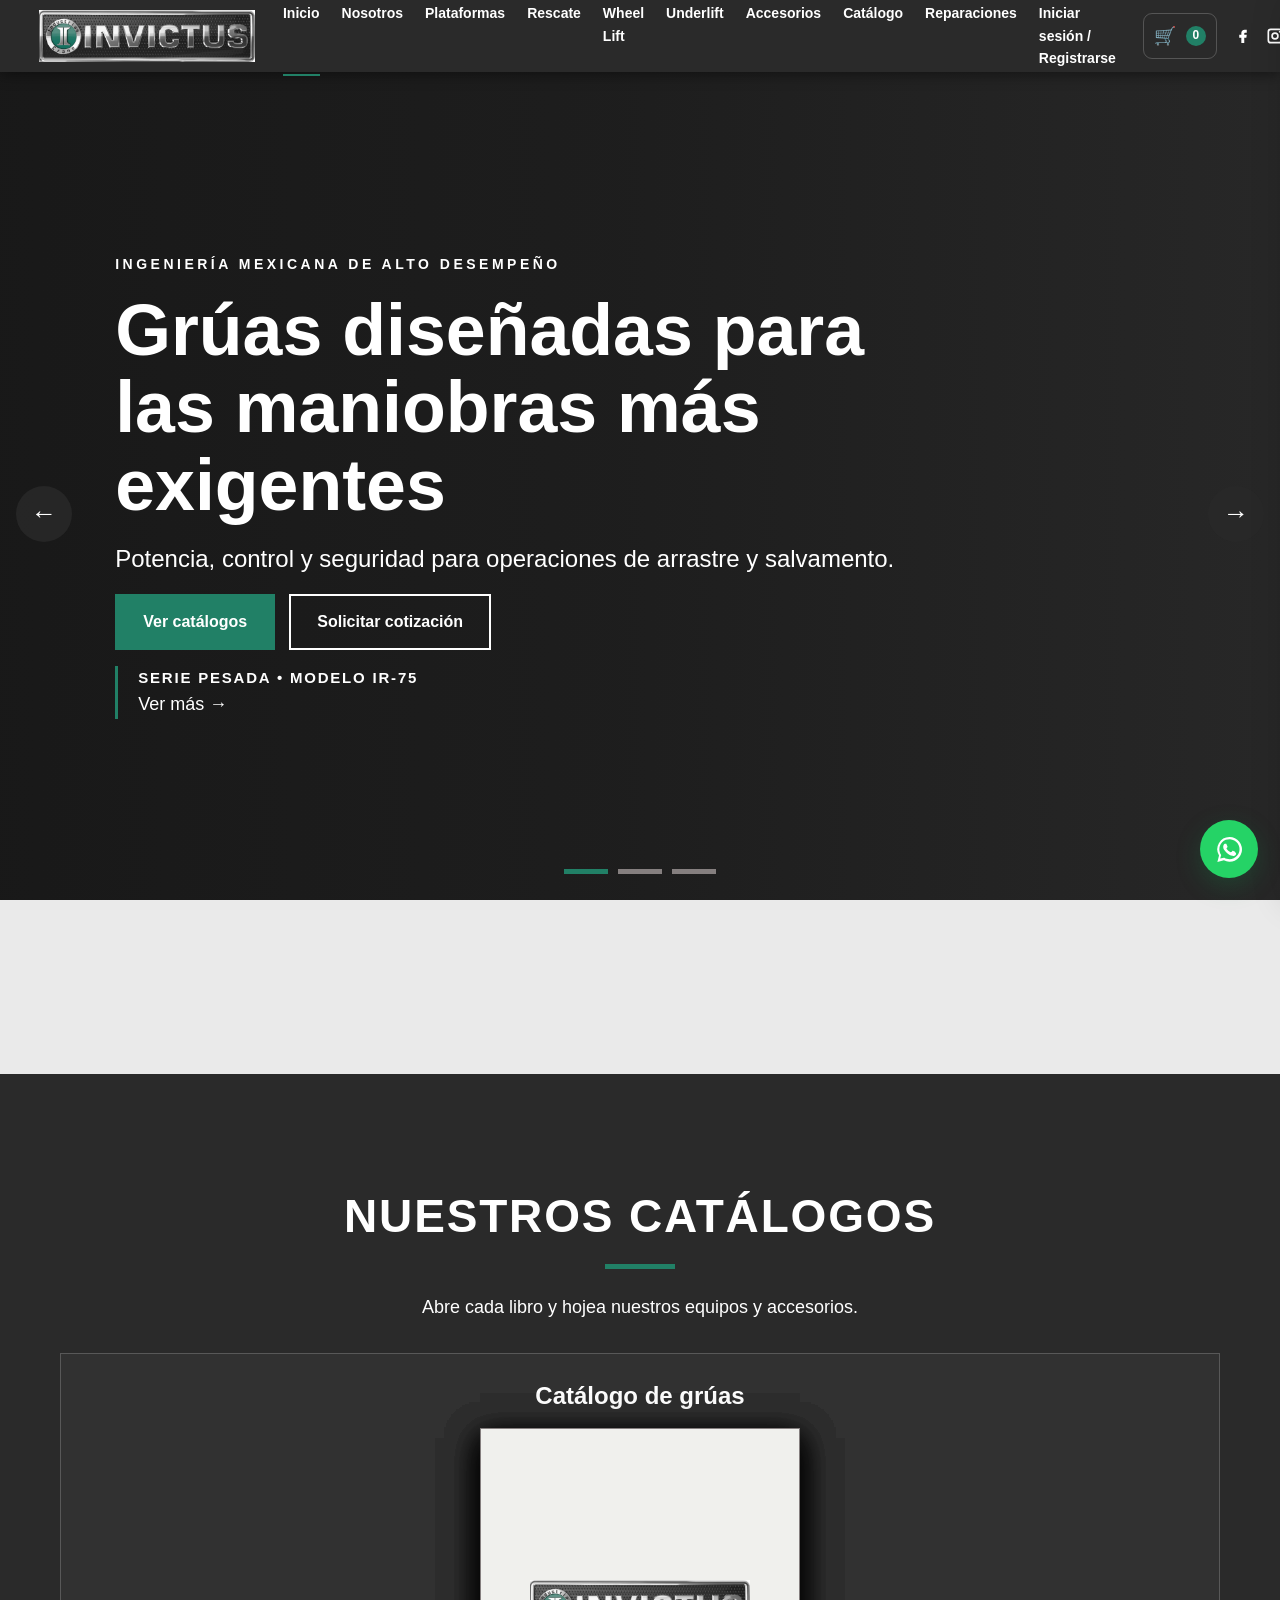
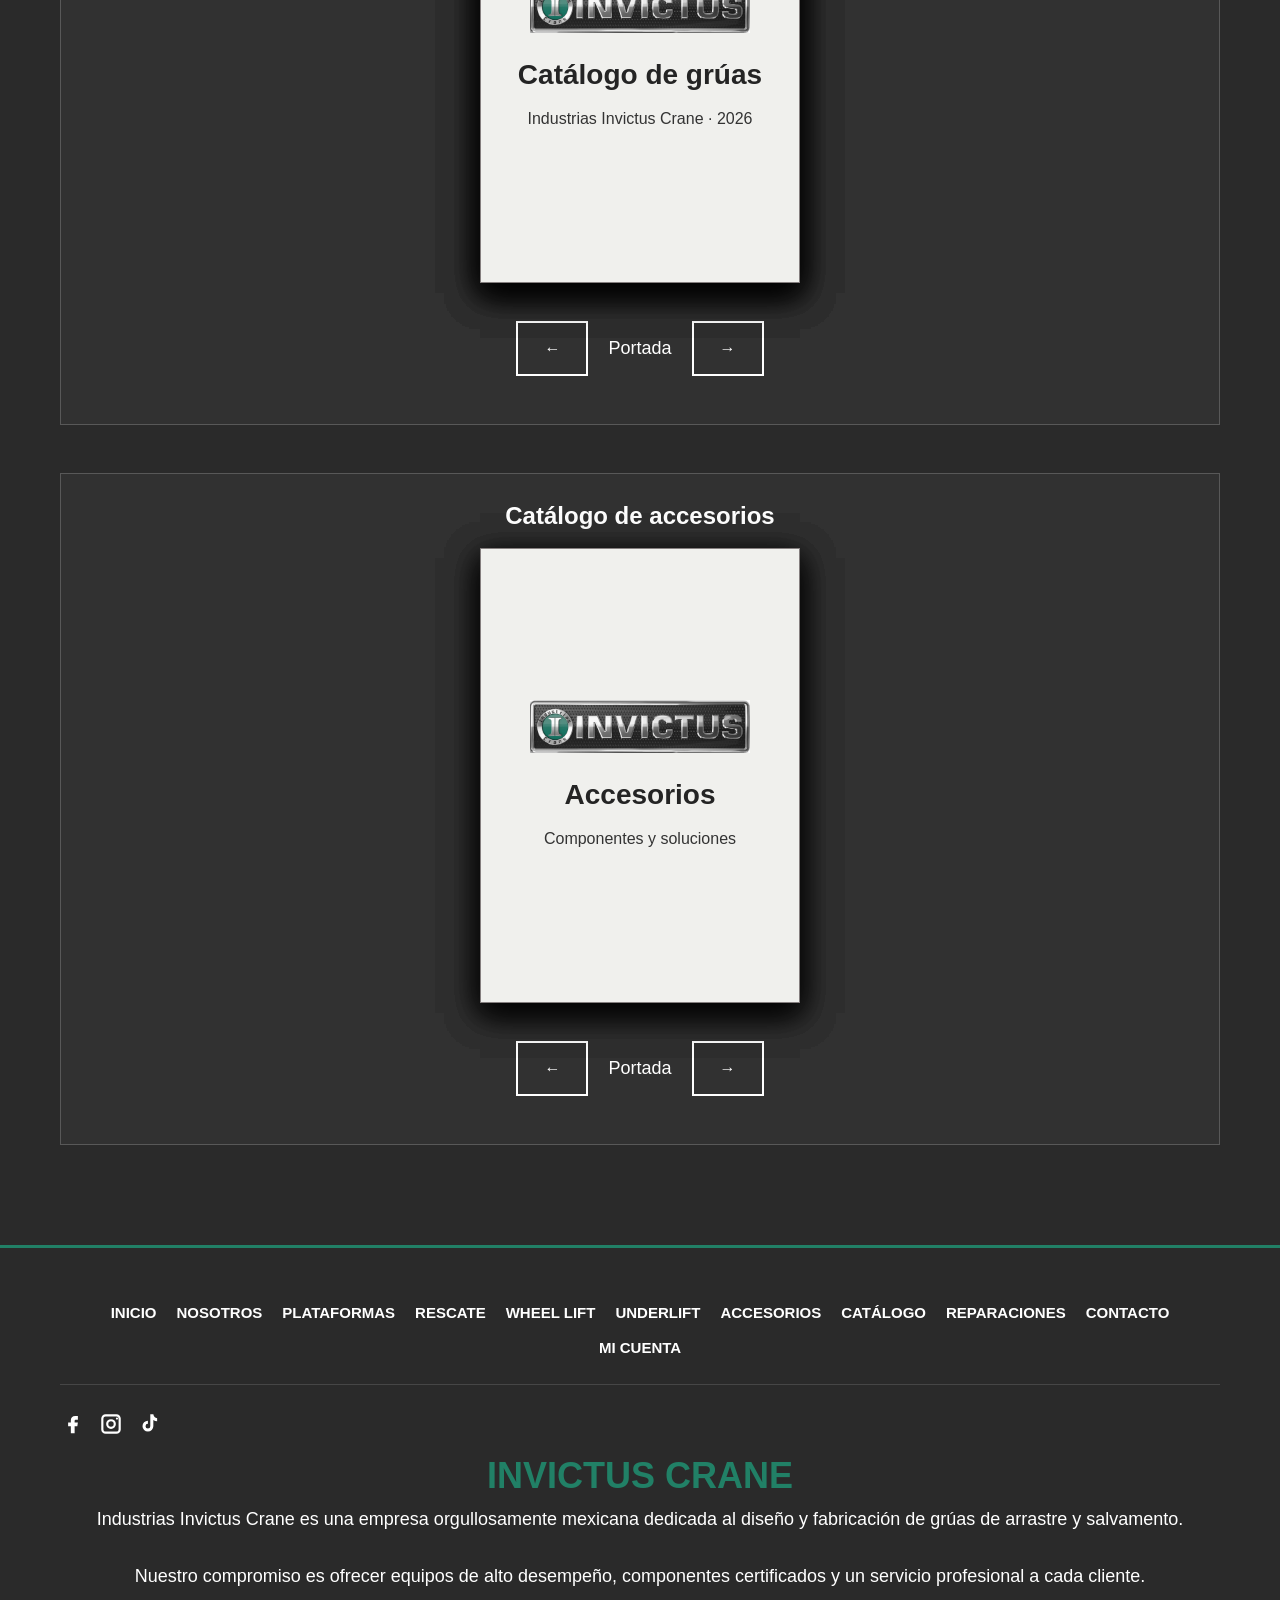
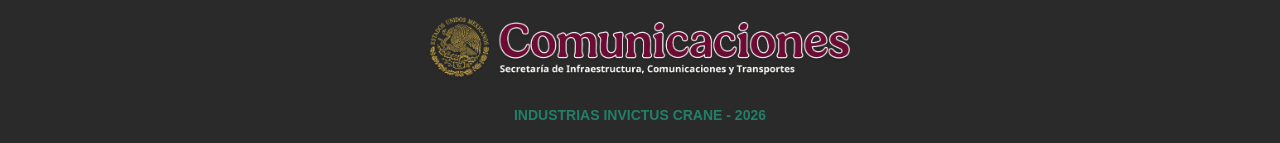
==== commit 25b55b9f: "Add files via upload" ====
--- a/index.html
+++ b/index.html
@@ -16,6 +16,7 @@
                 Lift</a><a href="underlift.html">Underlift</a><a href="accesorios.html">Accesorios</a><a
                 href="catalogo.html">Catálogo</a><a href="reparaciones.html">Reparaciones</a><a
                 href="cuenta.html">Iniciar sesión / Registrarse</a></nav>
+        <a class="cart-nav" href="#cartDrawer" aria-label="Abrir carrito de compra">🛒 <span class="cart-count" id="cartCount">0</span></a>
         <div class="soc"><a href="#" aria-label="Facebook"><svg class="ic" viewBox="0 0 24 24">
                     <path
                         d="M14 8h2.5V4.5H14C11.500 4.500 10 6 10 8.500v2H7.500V14H10v6.500h3.500V14H16l.5-3.500h-3V9c0-.600.400-1 1.500-1z" />
@@ -129,7 +130,7 @@
     <script>
         const makeHomeBook = (P, id) => { const el = document.getElementById(id); if (!el) return; const oldct = document.getElementById('ct' + id.replace('bk', '')); book(P, el); const prev = document.getElementById('pv' + id.replace('bk', '')), next = document.getElementById('nx' + id.replace('bk', '')); if (prev) prev.onclick = () => el.querySelector('.lf')?.click(); if (next) next.onclick = () => el.querySelector('.lf')?.click() };
         const H1 = [cover('Catálogo de grúas', 'Industrias Invictus Crane · 2026')]; for (const k in G) G[k].slice(0, 2).forEach(x => H1.push(item(k, x))); H1.push(cover('Invictus Crane', 'Ingeniería mexicana', 1));
-        const H2 = [cover('Accesorios', 'Componentes y soluciones')]; ACC.slice(0, 6).forEach((x, i) => H2.push(`<div class="it">${acc(i)}<h3>${x[0]}</h3><small>Accesorios</small><p>${x[1]}</p><p class="pr">${x[2]} MXN</p></div>`)); H2.push(cover('Accesorios Invictus', 'Calidad y respaldo', 1));
+        const H2 = [cover('Accesorios', 'Componentes y soluciones')]; ACC.slice(0, 6).forEach((x, i) => H2.push(`<div class="it">${acc(i)}<h3>${x[0]}</h3><small>Accesorios</small><p>${x[1]}</p><p class="pr">${x[2]} MXN</p><button class="btn g" onclick="buy(${i})">Comprar</button></div>`)); H2.push(cover('Accesorios Invictus', 'Calidad y respaldo', 1));
         const initBook = (P, id) => { const el = document.getElementById(id); book(P, el); let idx = 0; const pages = () => el.querySelectorAll('.lf'); const go = d => { const p = pages(); idx = Math.max(0, Math.min(p.length, idx + d)); p.forEach((l, k) => { l.classList.toggle('f', k < idx); l.style.zIndex = k < idx ? k : p.length - k }); el.querySelector('.in').style.transform = idx === 0 ? 'none' : idx === p.length ? 'translateX(100%)' : 'translateX(50%)'; document.getElementById('ct' + id.slice(2)).textContent = idx === 0 ? 'Portada' : idx === p.length ? 'Contraportada' : 'Páginas ' + (2 * idx) + ' y ' + (2 * idx + 1) }; document.getElementById('pv' + id.slice(2)).onclick = () => go(-1); document.getElementById('nx' + id.slice(2)).onclick = () => go(1); go(0) };
         initBook(H1, 'bkHome1'); initBook(H2, 'bkHome2');
     </script>
--- a/styles.css
+++ b/styles.css
@@ -1184,4 +1184,70 @@
     object-fit: cover;
     animation: drive 14s linear infinite;
     border-radius: 0
-}+}
+/* Mejoras de interacción y movimiento */
+.wa{animation:waFloat 4.2s ease-in-out infinite; box-shadow:0 8px 24px #128c4a44; isolation:isolate}
+.wa:before,.wa:after{content:"";position:absolute;inset:-5px;border:2px solid #25d366;border-radius:50%;opacity:0;z-index:-1;animation:waRipple 3.4s ease-out infinite}
+.wa:after{animation-delay:1.7s}
+@keyframes waFloat{0%,100%{transform:translateY(0) rotate(0)}50%{transform:translateY(-5px) rotate(-3deg)}}
+@keyframes waRipple{0%{transform:scale(.82);opacity:.55}75%,100%{transform:scale(1.55);opacity:0}}
+@keyframes pl{0%,100%{box-shadow:0 8px 24px #128c4a44}50%{box-shadow:0 10px 30px #128c4a66}}
+.timeline-explorer{max-width:1000px;margin:36px auto 0}
+.timeline-hint{text-align:center;color:var(--m);margin-bottom:18px}
+.year-nav{display:flex;flex-wrap:wrap;justify-content:center;gap:9px;margin:0 auto 24px}
+.year-tab{border:1px solid #d5dce0;background:#fff;color:var(--c);font-weight:800;padding:10px 15px;border-radius:999px;cursor:pointer;transition:background .25s,color .25s,transform .25s}
+.year-tab:hover{transform:translateY(-2px)}.year-tab.active,.year-tab[aria-selected=true]{background:var(--g);color:#fff;border-color:var(--g);box-shadow:0 6px 16px #0002}
+.timeline-card{position:relative;display:grid;grid-template-columns:.85fr 1.15fr;gap:0;overflow:hidden;background:#fff;border-radius:22px;box-shadow:0 18px 45px #162b3b18;min-height:330px}
+.timeline-card[hidden]{display:none}.timeline-card img{width:100%;height:100%;min-height:330px;object-fit:cover;display:block}
+.timeline-copy{padding:clamp(24px,4vw,48px);align-self:center}.timeline-kicker{text-transform:uppercase;letter-spacing:.15em;font-size:12px;font-weight:800;color:var(--g)}.timeline-copy h3{font-size:clamp(42px,6vw,68px);line-height:1;margin:14px 0;color:var(--c)}.timeline-copy p{font-size:17px;line-height:1.75}.timeline-count{position:absolute;right:18px;bottom:14px;color:#fff;background:#142a3dcc;padding:7px 11px;border-radius:30px;font-size:12px;font-weight:800}
+.timeline-controls{display:flex;align-items:center;justify-content:center;gap:20px;margin-top:20px}.timeline-controls span{font-size:13px;color:var(--m);font-weight:700}
+.timeline-in{animation:timelineEnter .45s cubic-bezier(.2,.8,.2,1) both}@keyframes timelineEnter{from{opacity:0;transform:translateY(14px) scale(.99)}to{opacity:1;transform:translateY(0) scale(1)}}
+.cart-nav{white-space:nowrap}.cart-count{display:inline-grid;place-items:center;min-width:20px;height:20px;padding:0 5px;border-radius:50px;background:var(--g);color:#fff;font-size:11px;font-weight:800;margin-left:3px}
+.repair-wrap{max-width:760px;text-align:center}.repair-title{animation:repairTitle 3.5s ease-in-out infinite}.repair-wrap>p{max-width:620px;margin:0 auto 28px}.repair-wrap .fm{text-align:left;margin:0 auto;max-width:680px;animation:repairFormIn .7s ease both}@keyframes repairTitle{0%,100%{transform:translateY(0)}50%{transform:translateY(-4px)}}@keyframes repairFormIn{from{opacity:0;transform:translateY(12px)}to{opacity:1;transform:translateY(0)}}
+.rd{overflow:hidden}.rd>div{position:relative;height:150px;max-width:100%;overflow:hidden}.animated-truck{position:absolute;bottom:0;left:-540px;width:min(520px,85vw);height:auto;animation:truckDrive 13s linear infinite;filter:drop-shadow(0 8px 4px #0001)}.truck-wheel{transform-box:fill-box;transform-origin:center;animation:wheelSpin .9s linear infinite}.wheel-b{animation-delay:-.45s}@keyframes truckDrive{from{left:-540px}to{left:calc(100% + 540px)}}@keyframes wheelSpin{to{transform:rotate(360deg)}}
+@media(max-width:650px){.timeline-card{grid-template-columns:1fr}.timeline-card img{grid-row:1;height:210px;min-height:210px}.timeline-copy{padding:24px}.timeline-count{top:180px;bottom:auto}.timeline-controls{gap:10px}.timeline-controls .btn{padding:10px}.year-tab{padding:8px 12px}}
+@media(prefers-reduced-motion:reduce){.wa,.wa:before,.wa:after,.timeline-in,.repair-title,.repair-wrap .fm,.animated-truck,.truck-wheel{animation:none!important;transition:none!important}}
+
+
+/* Ajustes de presentación y navegación */
+.rd{height:180px;min-height:180px;overflow:hidden;isolation:isolate}
+.rd>div{height:100%;width:100%;overflow:hidden}
+.rd .animated-truck{display:block;position:absolute;bottom:8px;left:-560px;width:clamp(300px,38vw,500px);height:auto;max-height:160px;object-fit:contain;animation:drive 16s linear infinite;will-change:transform}
+@keyframes drive{from{transform:translateX(0)}to{transform:translateX(calc(100vw + 620px))}}
+.photo-asset{display:block;width:100%;height:auto;max-height:460px;object-fit:contain;object-position:center}
+.stg .im{display:flex;align-items:center;justify-content:center;min-width:0;min-height:260px;max-height:470px;overflow:hidden}
+.stg .im .photo-asset{max-height:440px;width:100%;object-fit:contain}
+.th{display:flex;flex-wrap:wrap;justify-content:center;gap:12px;padding:14px clamp(12px,4vw,40px) 28px}
+.th button{display:flex;align-items:center;gap:10px;max-width:260px;padding:10px 14px;background:#fff;border:2px solid #d3d3d3;border-radius:10px;color:var(--c);cursor:pointer}
+.th button img{width:74px;height:52px;object-fit:contain}
+.th button.on{border-color:var(--g);box-shadow:0 0 0 2px #21806622}
+.cvr{color:#242424;background:#f0f0ed}
+.cvr.b2{background:#e3e5e2;color:#242424}
+.cvr .cover-logo{display:block;width:min(78%,220px);height:auto;max-height:90px;object-fit:contain;margin-bottom:12px}
+.cvr h2{color:#242424;font-weight:900;text-shadow:none}
+.cvr p{color:#333}
+footer .fg{display:flex;flex-direction:column;gap:26px}
+footer .fg>ul{display:flex;flex-direction:row;flex-wrap:wrap;justify-content:center;align-items:center;gap:6px 20px;border-bottom:1px solid #ffffff22;padding-bottom:22px}
+footer .fg>ul li{display:block}
+footer .fg>ul li a{display:inline-block;padding:4px 0}
+footer .fg>ul li a:hover{transform:translateY(-2px)}
+footer .fc{width:100%}
+.cart-nav{display:inline-flex;align-items:center;justify-content:center;gap:7px;white-space:nowrap;padding:8px 10px;border:1px solid #ffffff33;border-radius:9px;color:#fff!important;font-weight:700}
+.cart-nav:hover{background:var(--g);transform:translateY(-1px)}
+.cart-count{display:inline-grid;place-items:center;min-width:20px;height:20px;padding:0 5px;border-radius:50px;background:var(--g);color:#fff;font-size:12px}
+.drawer-shade{position:fixed;inset:0;background:#0008;z-index:100;opacity:0;visibility:hidden;transition:opacity .25s,visibility .25s}
+.drawer-shade.open{opacity:1;visibility:visible}
+.cart-drawer{position:fixed;z-index:101;top:0;right:0;width:min(420px,92vw);height:100dvh;background:#fff;color:var(--c);box-shadow:-12px 0 36px #0003;padding:22px;transform:translateX(105%);transition:transform .28s ease;overflow-y:auto}
+.cart-drawer.open{transform:translateX(0)}
+.drawer-head{display:flex;justify-content:space-between;align-items:center;border-bottom:2px solid var(--g);padding-bottom:16px;margin-bottom:18px}
+.drawer-head h2{font-size:25px}
+.drawer-head button,.drawer-remove{border:0;background:transparent;font-size:30px;line-height:1;color:var(--c);cursor:pointer}
+.drawer-items{display:grid;gap:12px}
+.drawer-item{display:flex;justify-content:space-between;align-items:center;gap:12px;padding:12px 0;border-bottom:1px solid #ddd}
+.drawer-item small{display:block;color:#666}
+.drawer-remove{font-size:24px;color:#b42318}
+.drawer-total{display:block;margin:22px 0}
+.cart-drawer .btn{width:100%;margin:5px 0}
+.empty-cart{padding:24px 0;color:#666}
+.timeline-controls button,.timeline-controls .btn,.tl-controls button{background:var(--g)!important;color:#fff!important;border-color:var(--g)!important}
+@media(max-width:760px){.rd{height:150px;min-height:150px}.rd .animated-truck{width:300px;max-height:135px}.stg{grid-template-columns:1fr;gap:16px}.stg .im{min-height:180px;max-height:300px}.stg .im .photo-asset{max-height:290px}.th button{flex:1 1 150px}.fg{display:flex}.fg>ul{gap:4px 12px!important}}
